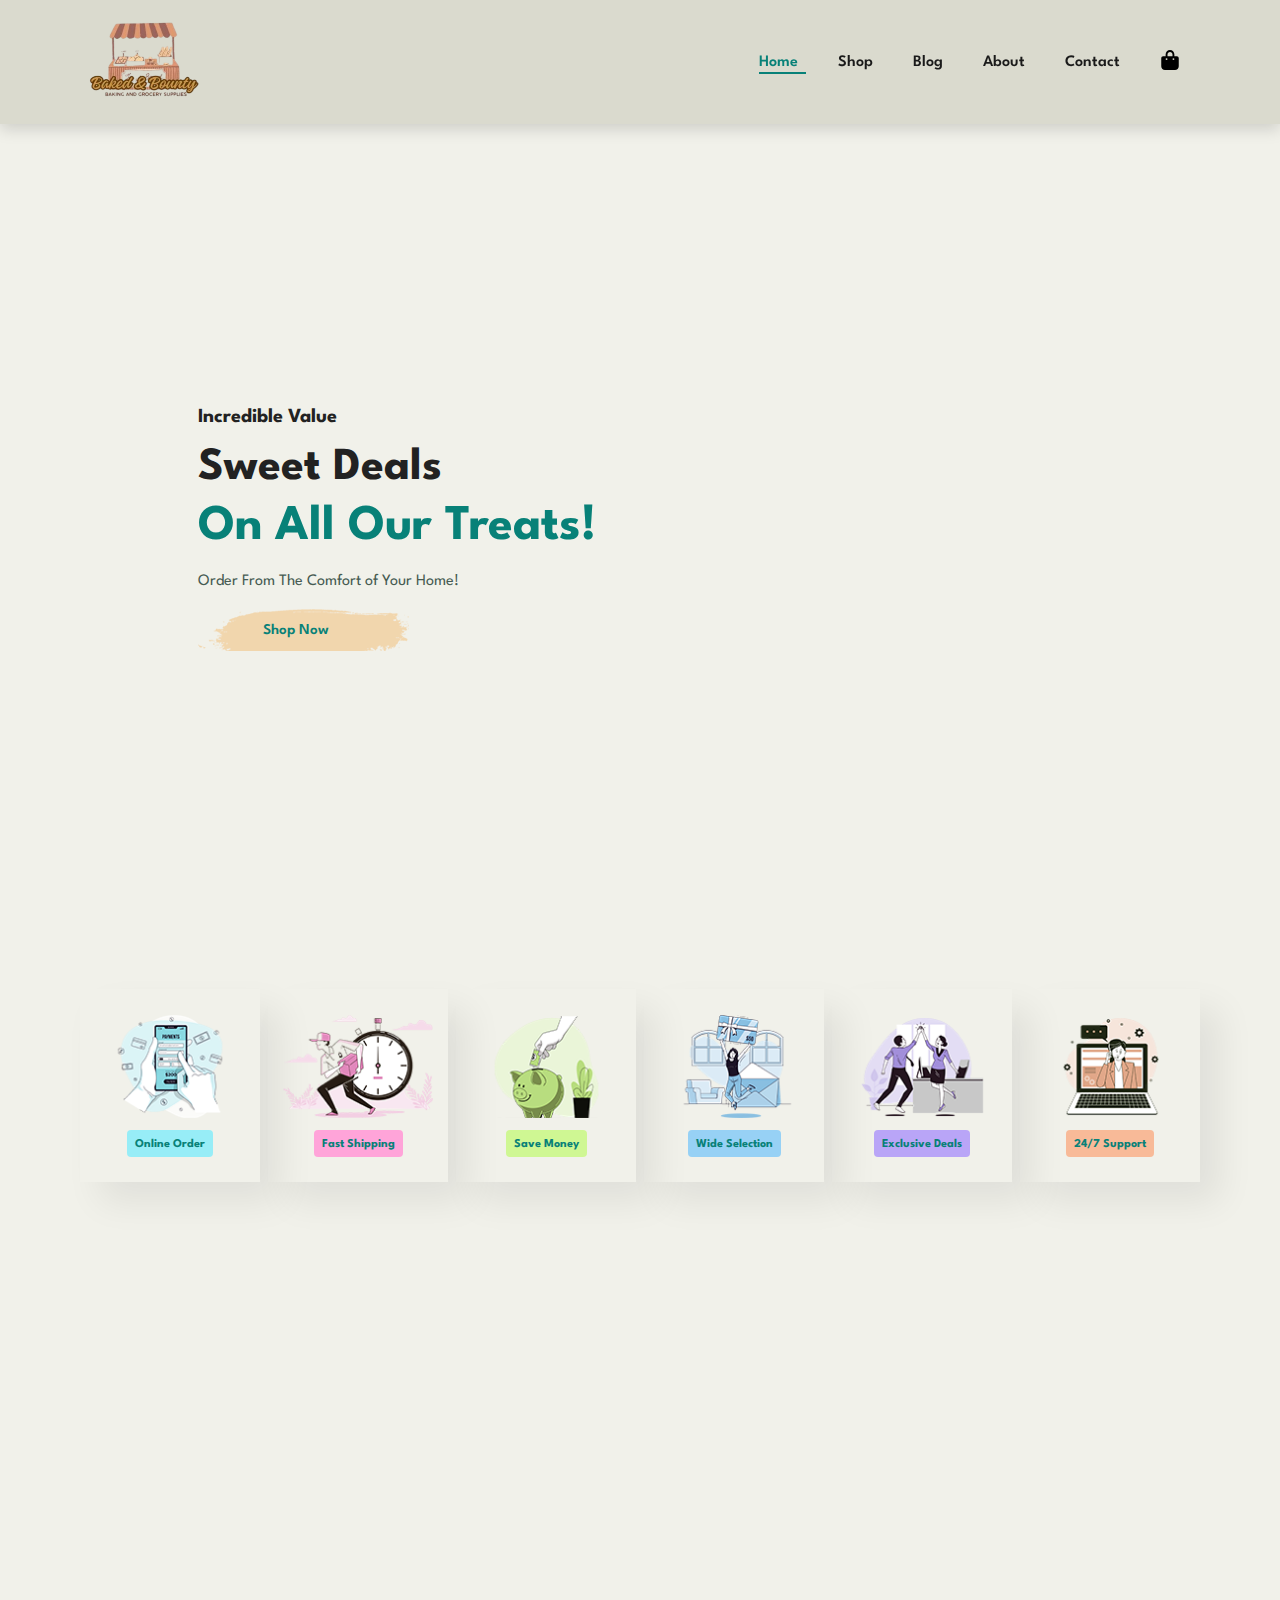
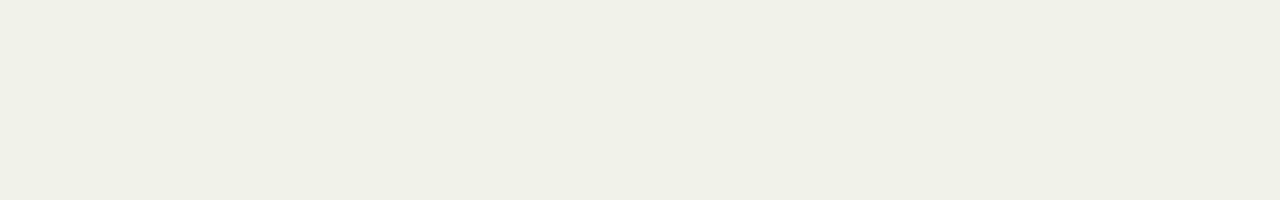
==== Index.html @ 37f4d5dc "Added Features" ====
<!DOCTYPE html>
<html lang="en">
  <head>
    <meta charset="UTF-8" />
    <meta name="viewport" content="width=device-width, initial-scale=1.0" />
    <link rel="stylesheet" href="style.css" />
    <link rel="stylesheet" href="home.css" />
    <title>Baked Bounty</title>
  </head>
  <body>
    <section id="header">
      <a href="#"><img src="assets/logo.png" class="nav-logo" alt="Logo" /></a>

      <div id="navbar">
        <li><a class="active" href="Index.html">Home</a></li>
        <li><a href="shop.html">Shop</a></li>
        <li><a href="blog.html">Blog</a></li>
        <li><a href="about.html">About</a></li>
        <li><a href="contact.html">Contact</a></li>
        <li
          ><a href="cart.html"></a
          ><img
            src="./assets/Icons/bag-shopping-solid.svg"
            alt="Experience Icon"
            class="icon"
          />
        </li>
      </div>
    </section>

    <section id="hero">
      <div class="h-Text">
        <h4>Incredible Value</h4>
        <h2>Sweet Deals</h2>
        <h1>On All Our Treats!</h1>
        <p>Order From The Comfort of Your Home!</p>
        <button>Shop Now</button>
      </div>
    </section>

    <section class="section-p1" id="feature">
      <div class="fe-box">
        <img src="assets/features/f1.png" alt="" />
        <h6>Online Order</h6>
      </div>

      <div class="fe-box">
        <img src="assets/features/f2.png" alt="" />
        <h6>Fast Shipping</h6>
      </div>

      <div class="fe-box">
        <img src="assets/features/f3.png" alt="" />
        <h6>Save Money</h6>
      </div>

      <div class="fe-box">
        <img src="assets/features/f4.png" alt="" />
        <h6>Wide Selection</h6>
      </div>

      <div class="fe-box">
        <img src="assets/features/f5.png" alt="" />
        <h6>Exclusive Deals</h6>
      </div>

      <div class="fe-box">
        <img src="assets/features/f6.png" alt="" />
        <h6>24/7 Support</h6>
      </div>
    </section>

    <script src="script.js"></script>
  </body>
</html>
---- style.css ----
@import url("https://fonts.googleapis.com/css2?family=Spartan:wght@100;200;300;400;500;600;700;800;900&display=swap");
* {
  margin: 0;
  padding: 0;
  box-sizing: border-box;
  font-family: "Spartan", sans-serif;
}

html {
  scroll-behavior: smooth;
}

body {
  width: 100%;
  height: 200vh;

  background-color: rgb(241, 241, 234);
}

/* Global Styles */

h1 {
  font-size: 50px;
  line-height: 64px;
  color: #222;
}

h2 {
  font-size: 46px;
  line-height: 54px;
  color: #222;
}

h4 {
  font-size: 20px;
  color: #222;
}

h6 {
  font-weight: 700;
  font-size: 12px;
}

p {
  font-size: 16px;
  color: #465b52;
  margin: 15px 0 20px 0;
}

.section-p1 {
  padding: 40px 80px;
}

.section-m1 {
  margin: 40px 0;
}

.icon {
  width: 20px;
  height: 20px;
}

/* HEADER  */

#header {
  display: flex;
  align-items: center;
  justify-content: space-between;
  padding: 12px 80px;
  background: rgb(218, 218, 206);
  box-shadow: 0 5px 15px rgba(0, 0, 0, 0.15);
  z-index: 999;
  position: sticky;
  top: 0;
  left: 0;
}

.nav-logo {
  width: 8rem;
  height: 6rem;
}

.icon {
  cursor: pointer;
}

#navbar {
  display: flex;
  align-items: center;
  justify-content: center;
}

#navbar li {
  list-style: none;
  padding: 0 20px;
  position: relative;
}

#navbar li a {
  text-decoration: none;
  font-size: 16px;
  font-weight: 600;
  color: #1a1a1a;
  transition: 0.15s ease-in;
}

#navbar li a:hover,
#navbar li a.active {
  color: #088178;
}

#navbar li a.active::after,
#navbar li a:hover::after {
  content: " ";
  width: 60%;
  height: 2px;
  background: #088178;
  position: absolute;
  bottom: -4px;
  left: 20px;
}
#navbar li a:hover::after {
  background: #0ab6aa;
}
---- home.css ----
/* HOME */

#hero {
  background-image: url("assets/home/hero.jpeg");
  height: 90vh;
  width: 100%;
  background-size: cover;
  background-position: top 25% right 0;
  padding: 0px 22vh;
  display: flex;
  flex-direction: column;
  align-items: flex-start;
  justify-content: center;
}

#hero h4 {
  padding-bottom: 15px;
}

#hero h1 {
  color: #088178;
}

#hero button {
  background-image: url(assets/Home/button.png);
  background-color: transparent;
  color: #088178;
  border: none;
  padding: 14px 80px 14px 65px;
  cursor: pointer;
  font-weight: 600;
  font-size: 15px;
}

/* #hero button:hover {
    text-decoration: underline;
  } */

/* FEATURES */

#feature {
  display: flex;
  flex-direction: row;
  justify-content: space-between;
  flex-wrap: wrap;
}

#feature .fe-box {
  width: 180px;
  text-align: center;
  padding: 25px 15px;
  margin: 15px 0;
  box-shadow: 20px 20px 34px rgba(0, 0, 0, 0.07);

  /* border: 1px solid #cce7d0;
  border-radius: 4px; */
}

#feature .fe-box img {
  width: 100%;
  margin-bottom: 8px;
}

#feature .fe-box h6 {
  display: inline-block;
  padding: 9px 8px 6px 8px;
  line-height: 1;
  border-radius: 4px;
  color: #088178;
  background-color: #97edf7;
}

#feature .fe-box:nth-child(2) h6 {
  background-color: #ffa4d9;
}

#feature .fe-box:nth-child(3) h6 {
  background-color: #cff793;
}

#feature .fe-box:nth-child(4) h6 {
  background-color: #97d1f5;
}

#feature .fe-box:nth-child(5) h6 {
  background-color: #b9a5f7;
}

#feature .fe-box:nth-child(6) h6 {
  background-color: #f8ba98;
}
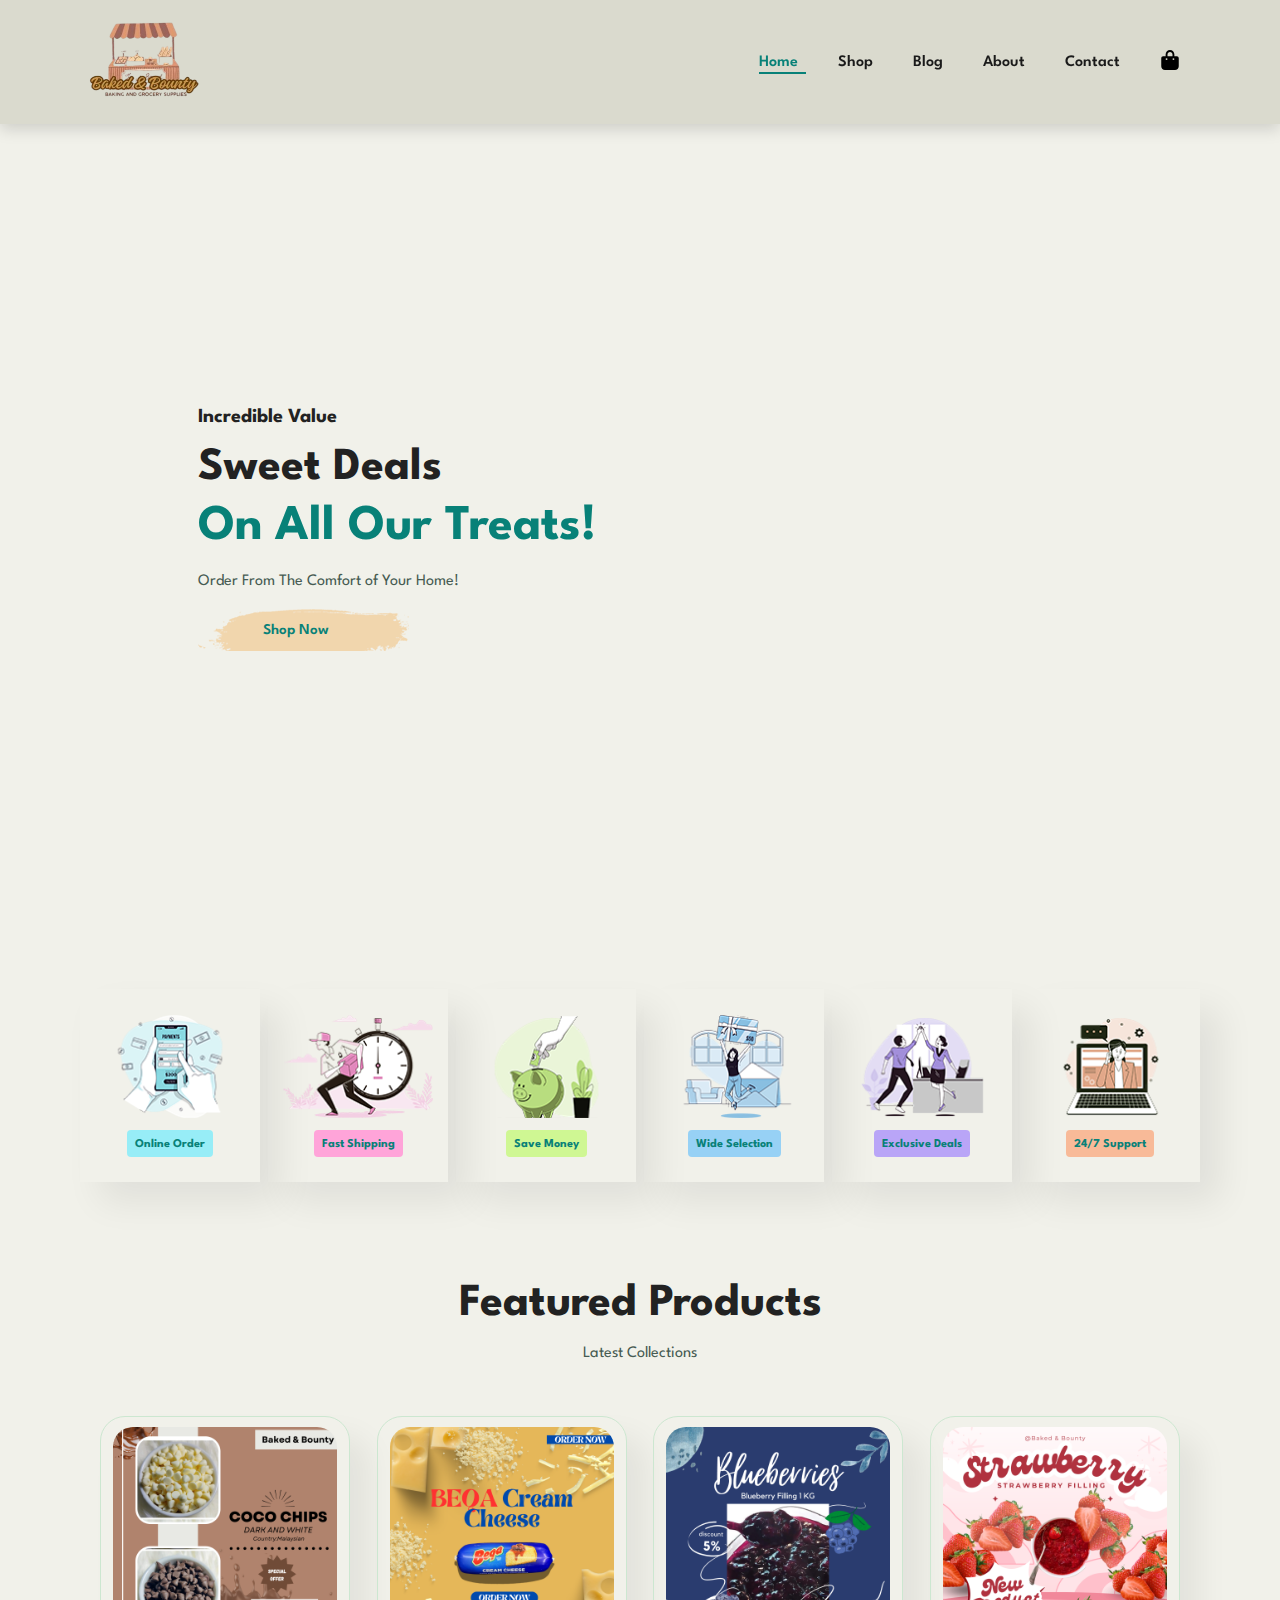
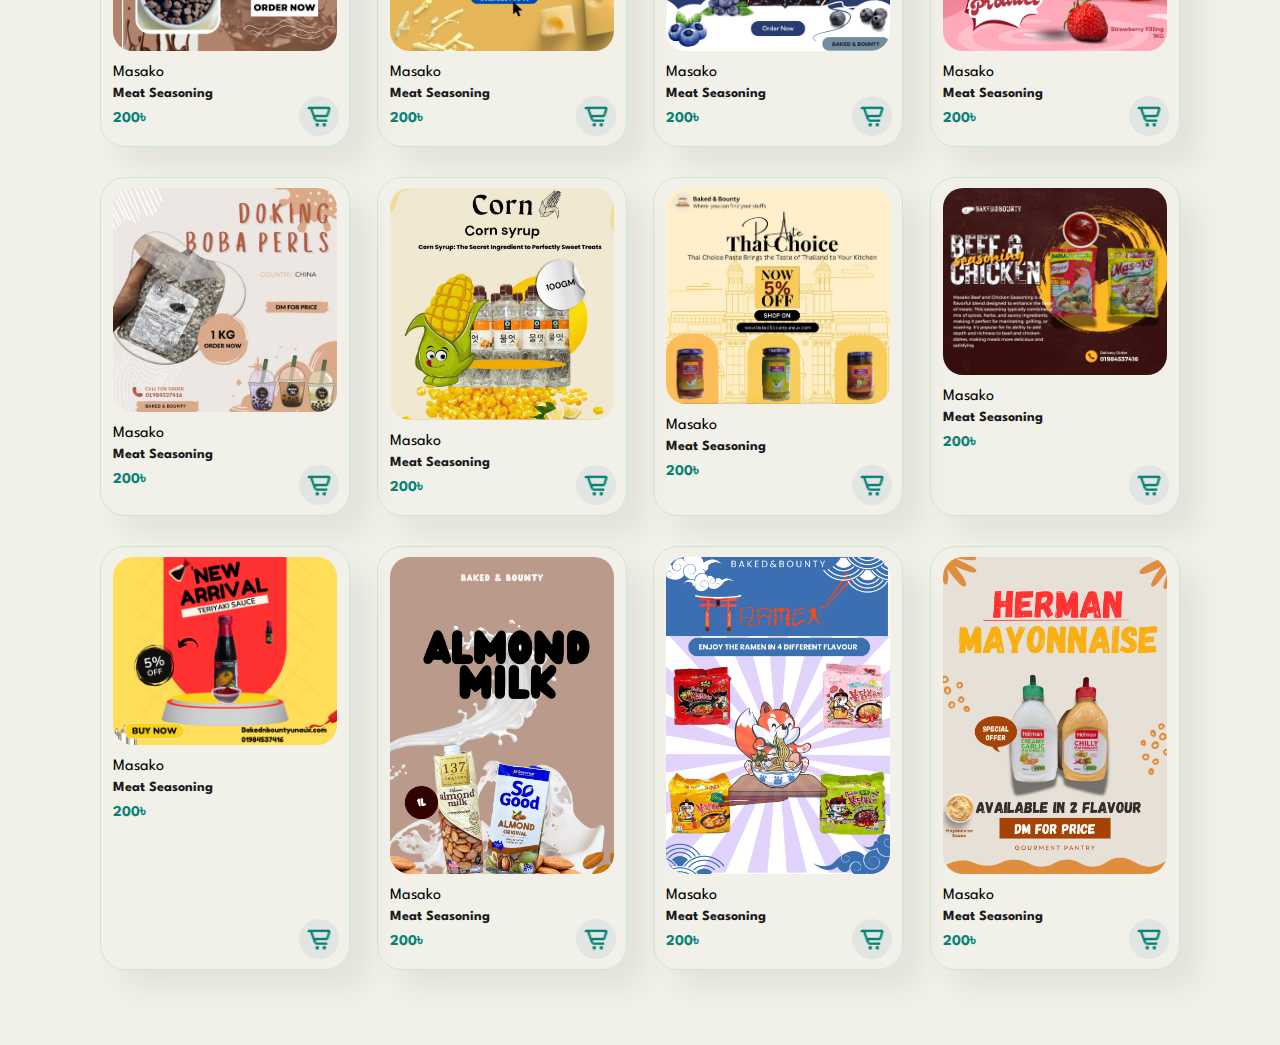
==== commit 3c9f52af: "Added Featured Products Section" ====
--- a/Index.html
+++ b/Index.html
@@ -5,6 +5,10 @@
     <meta name="viewport" content="width=device-width, initial-scale=1.0" />
     <link rel="stylesheet" href="style.css" />
     <link rel="stylesheet" href="home.css" />
+    <link
+      href="https://unpkg.com/boxicons@2.1.4/css/boxicons.min.css"
+      rel="stylesheet"
+    />
     <title>Baked Bounty</title>
   </head>
   <body>
@@ -70,6 +74,230 @@
       </div>
     </section>
 
+    <section class="section-p1" id="product">
+      <h2>Featured Products</h2>
+      <p>Latest Collections</p>
+
+      <div class="product-container">
+        <div class="product">
+          <img src="assets/Products/f8.png" alt="Product-1" />
+
+          <div class="product-des">
+            <span>Masako</span>
+            <h5>Meat Seasoning</h5>
+            <!-- <div class="review-star">
+              <span class="star">&#9733;</span>
+              <span class="star"><img src="[data-uri]"/></span>
+            </div> -->
+            <h4>200৳</h4>
+          </div>
+          <a href="#">
+            <img
+              class="icon cart"
+              src="[data-uri]    ru8wLDwYAvXxx8BeC30F+3qVUW5qecs+jIAqiJb+y0DXgsJoILGRUnapajijdhC4+yffQdIkYHhCsDJjIXwRrTQKMCwUyVdPiowk26jxkZJ6qIBQ44auZLUTwGeUhk6VdImBvDJnnHADJu4FOZC20eutarI5GjHaKM5m2Ku7+/x7JkGSGHCahPq92Coh3DDCl42AYlh+5eafIucrzN6IqjAfq5PFcamLMaqoXujFTjIynZnEYLMAoSKhtaj/gfrRhy1xp4xnG4lHYaiY/NJFlmbvKfct2FsPhmwuIKQz1PrURn8NOAO/hCLGVMxPKUAAAAASUVORK5CYII="
+          /></a>
+        </div>
+        <div class="product">
+          <img src="assets/Products/f9.png" alt="Product-2" />
+
+          <div class="product-des">
+            <span>Masako</span>
+            <h5>Meat Seasoning</h5>
+            <!-- <div class="review-star">
+              <span class="star">&#9733;</span>
+              <span class="star"><img src="[data-uri]"/></span>
+            </div> -->
+            <h4>200৳</h4>
+          </div>
+          <a href="#">
+            <img
+              class="icon cart"
+              src="[data-uri]"
+          /></a>
+        </div>
+        <div class="product">
+          <img src="assets/Products/f6.png" alt="Product-3" />
+
+          <div class="product-des">
+            <span>Masako</span>
+            <h5>Meat Seasoning</h5>
+            <!-- <div class="review-star">
+              <span class="star">&#9733;</span>
+              <span class="star"><img src="[data-uri]"/></span>
+            </div> -->
+            <h4>200৳</h4>
+          </div>
+          <a href="#">
+            <img
+              class="icon cart"
+              src="[data-uri]"
+          /></a>
+        </div>
+        <div class="product">
+          <img src="assets/Products/f7.png" alt="Product-4" />
+
+          <div class="product-des">
+            <span>Masako</span>
+            <h5>Meat Seasoning</h5>
+            <!-- <div class="review-star">
+              <span class="star">&#9733;</span>
+              <span class="star"><img src="[data-uri]"/></span>
+            </div> -->
+            <h4>200৳</h4>
+          </div>
+          <a href="#">
+            <img
+              class="icon cart"
+              src="[data-uri]"
+          /></a>
+        </div>
+        <div class="product">
+          <img src="assets/Products/f10.jpg" alt="Product-5" />
+
+          <div class="product-des">
+            <span>Masako</span>
+            <h5>Meat Seasoning</h5>
+            <!-- <div class="review-star">
+              <span class="star">&#9733;</span>
+              <span class="star"><img src="[data-uri]"/></span>
+            </div> -->
+            <h4>200৳</h4>
+          </div>
+          <a href="#">
+            <img
+              class="icon cart"
+              src="[data-uri]"
+          /></a>
+        </div>
+        <div class="product">
+          <img src="assets/Products/f11.png" alt="Product-6" />
+
+          <div class="product-des">
+            <span>Masako</span>
+            <h5>Meat Seasoning</h5>
+            <!-- <div class="review-star">
+              <span class="star">&#9733;</span>
+              <span class="star"><img src="[data-uri]"/></span>
+            </div> -->
+            <h4>200৳</h4>
+          </div>
+          <a href="#">
+            <img
+              class="icon cart"
+              src="[data-uri]"
+          /></a>
+        </div>
+        <div class="product">
+          <img src="assets/Products/f12.png" alt="Product-7" />
+
+          <div class="product-des">
+            <span>Masako</span>
+            <h5>Meat Seasoning</h5>
+            <!-- <div class="review-star">
+              <span class="star">&#9733;</span>
+              <span class="star"><img src="[data-uri]"/></span>
+            </div> -->
+            <h4>200৳</h4>
+          </div>
+          <a href="#">
+            <img
+              class="icon cart"
+              src="[data-uri]"
+          /></a>
+        </div>
+        <div class="product">
+          <img src="assets/Products/f1.png" alt="Product-8" />
+
+          <div class="product-des">
+            <span>Masako</span>
+            <h5>Meat Seasoning</h5>
+            <!-- <div class="review-star">
+              <span class="star">&#9733;</span>
+              <span class="star"><img src="[data-uri]"/></span>
+            </div> -->
+            <h4>200৳</h4>
+          </div>
+          <a href="#">
+            <img
+              class="icon cart"
+              src="[data-uri]"
+          /></a>
+        </div>
+        <div class="product">
+          <img src="assets/Products/f2.png" alt="Product-9" />
+
+          <div class="product-des">
+            <span>Masako</span>
+            <h5>Meat Seasoning</h5>
+            <!-- <div class="review-star">
+              <span class="star">&#9733;</span>
+              <span class="star"><img src="[data-uri]"/></span>
+            </div> -->
+            <h4>200৳</h4>
+          </div>
+          <a href="#">
+            <img
+              class="icon cart"
+              src="[data-uri]"
+          /></a>
+        </div>
+        <div class="product">
+          <img src="assets/Products/f3.png" alt="Product-10" />
+
+          <div class="product-des">
+            <span>Masako</span>
+            <h5>Meat Seasoning</h5>
+            <!-- <div class="review-star">
+              <span class="star">&#9733;</span>
+              <span class="star"><img src="[data-uri]"/></span>
+            </div> -->
+            <h4>200৳</h4>
+          </div>
+          <a href="#">
+            <img
+              class="icon cart"
+              src="[data-uri]"
+          /></a>
+        </div>
+        <div class="product">
+          <img src="assets/Products/f4.png" alt="Product-11" />
+
+          <div class="product-des">
+            <span>Masako</span>
+            <h5>Meat Seasoning</h5>
+            <!-- <div class="review-star">
+              <span class="star">&#9733;</span>
+              <span class="star"><img src="[data-uri]"/></span>
+            </div> -->
+            <h4>200৳</h4>
+          </div>
+          <a href="#">
+            <img
+              class="icon cart"
+              src="[data-uri]"
+          /></a>
+        </div>
+        <div class="product">
+          <img src="assets/Products/f5.png" alt="Product-12" />
+
+          <div class="product-des">
+            <span>Masako</span>
+            <h5>Meat Seasoning</h5>
+            <!-- <div class="review-star">
+              <span class="star">&#9733;</span>
+              <span class="star"><img src="[data-uri]"/></span>
+            </div> -->
+            <h4>200৳</h4>
+          </div>
+          <a href="#">
+            <img
+              class="icon cart"
+              src="[data-uri]"
+          /></a>
+        </div>
+      </div>
+    </section>
+
     <script src="script.js"></script>
   </body>
 </html>
--- a/style.css
+++ b/style.css
@@ -12,7 +12,7 @@
 
 body {
   width: 100%;
-  height: 200vh;
+  /* height: 200vh; */
 
   background-color: rgb(241, 241, 234);
 }
@@ -122,3 +122,4 @@
 #navbar li a:hover::after {
   background: #0ab6aa;
 }
+
--- a/home.css
+++ b/home.css
@@ -89,3 +89,84 @@
 #feature .fe-box:nth-child(6) h6 {
   background-color: #f8ba98;
 }
+
+/* PRODUCTS */
+
+.product-container {
+  display: flex;
+  justify-content: space-between;
+  padding: 20px;
+  flex-wrap: wrap;
+  /* flex-direction: row; */
+}
+
+#product {
+  text-align: center;
+}
+
+#product .product {
+  width: 23%;
+  min-width: 250px;
+  padding: 10px 12px;
+  margin: 15px 0;
+
+  border: 1px solid #cce7d0;
+  border-radius: 25px;
+  box-shadow: 20px 20px 30px rgba(0, 0, 0, 0.06);
+  transition: 0.15 ease-in;
+  cursor: pointer;
+}
+
+#product .product:hover {
+  box-shadow: 20px 20px 30px rgba(0, 0, 0, 0.08);
+}
+
+#product .product img {
+  width: 100%;
+  border-radius: 20px;
+}
+
+#product .product .product-des {
+  text-align: start;
+  padding: 10px 0;
+}
+/* 
+#product .product .product-des .review-star span,.star {
+  color: #606063;
+  font-size: 12px;
+  width: 12px;
+} */
+
+#product .product .product-des h5 {
+  padding-top: 7px;
+  color: #1a1a1a;
+  font-size: 14px;
+}
+
+#product .product .product-des h4 {
+  padding-top: 9px;
+  font-size: 15px;
+  font-weight: 700;
+  color: #088178;
+}
+
+#product .product {
+  position: relative;
+  /* overflow: hidden; */
+}
+#product .product .cart {
+  width: 40px;
+  height: 40px;
+  line-height: 40px;
+  padding: 6px;
+  border: none solid #cce7d0;
+  border-radius: 50px;
+  font-weight: 500;
+  color: #088178;
+  background-color: #e1e6e2;
+
+  position: absolute;
+  bottom: 10px;
+  /* left: 200px; */
+  right: 10px;
+}
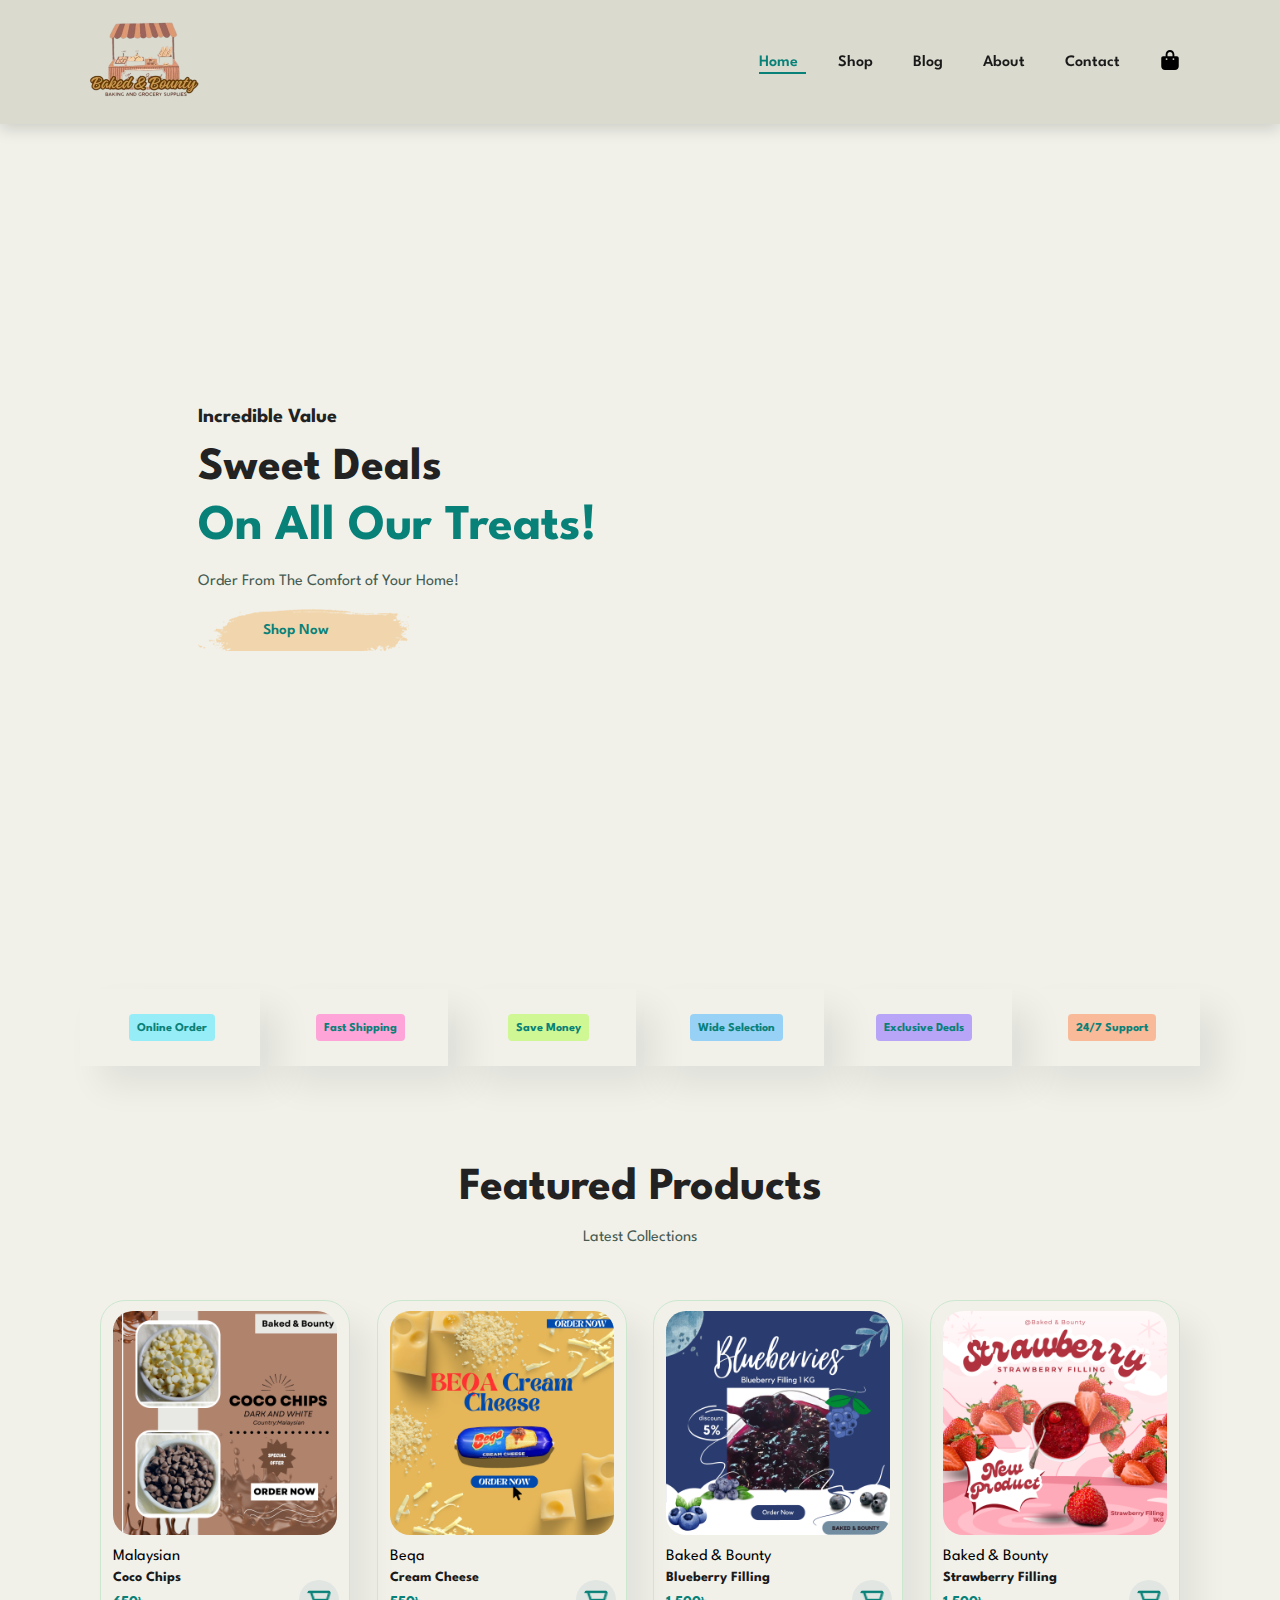
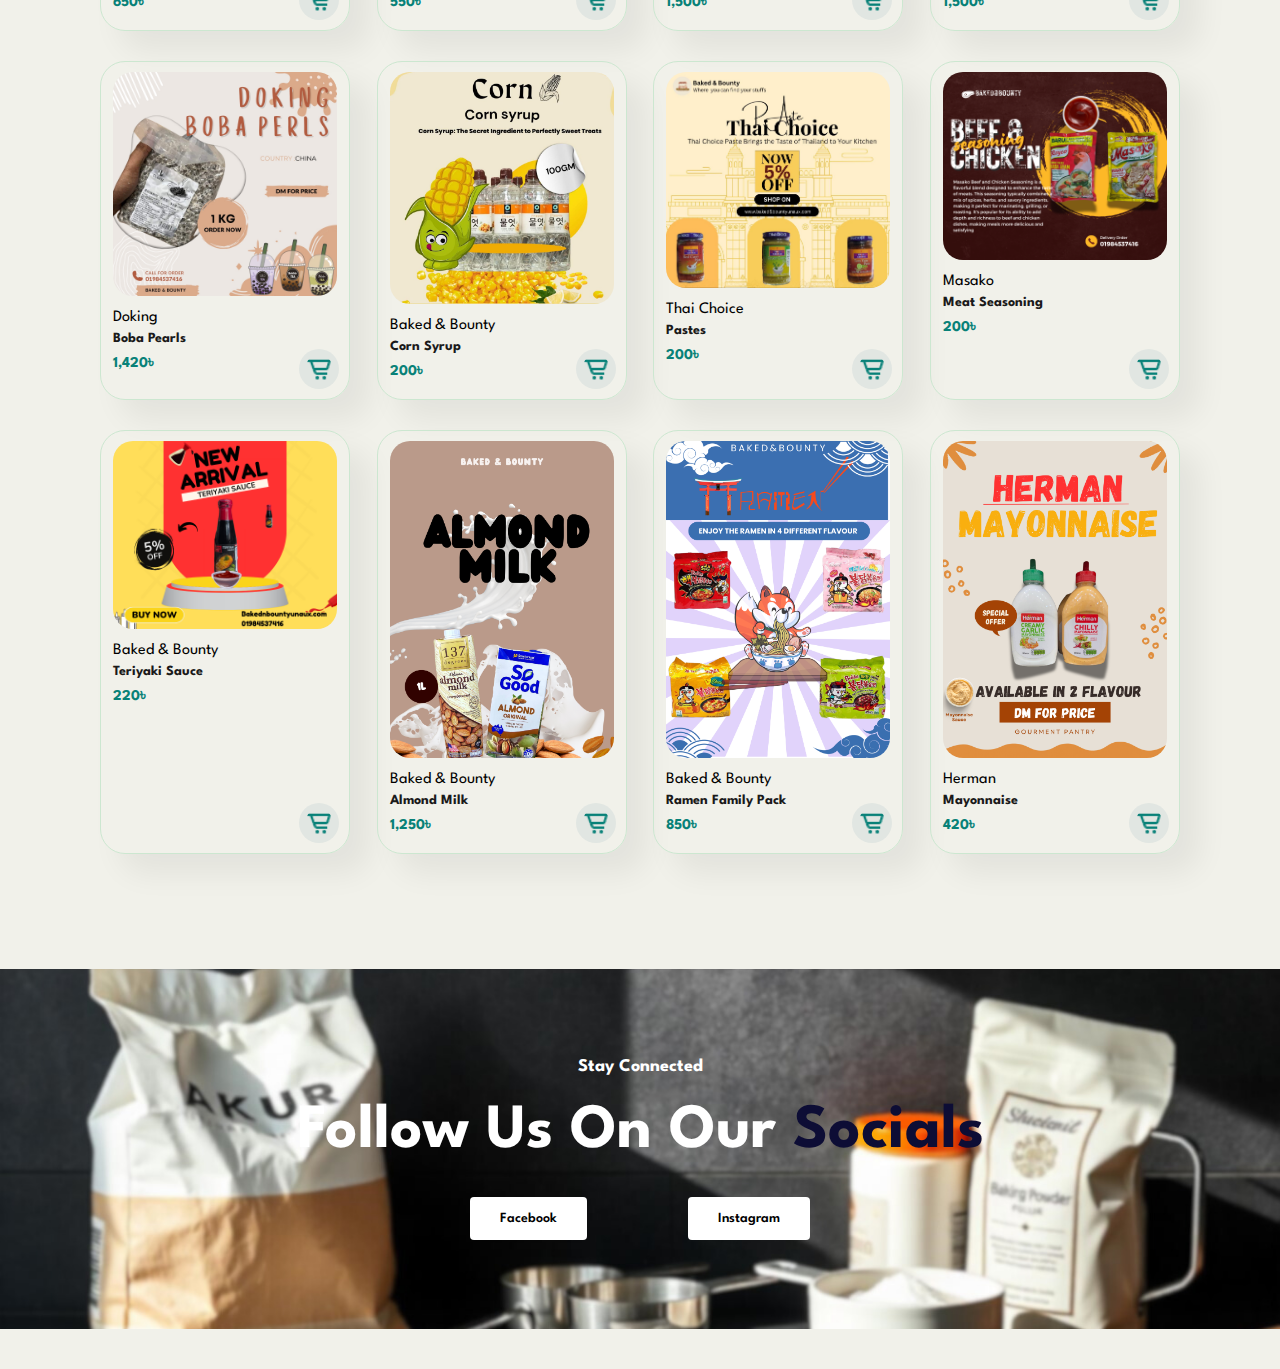
==== commit 69f70287: "added cta banner" ====
--- a/Index.html
+++ b/Index.html
@@ -44,32 +44,32 @@
 
     <section class="section-p1" id="feature">
       <div class="fe-box">
-        <img src="assets/features/f1.png" alt="" />
+        <img src="assets/home/features/f1.png" alt="" />
         <h6>Online Order</h6>
       </div>
 
       <div class="fe-box">
-        <img src="assets/features/f2.png" alt="" />
+        <img src="assets/home/features/f2.png" alt="" />
         <h6>Fast Shipping</h6>
       </div>
 
       <div class="fe-box">
-        <img src="assets/features/f3.png" alt="" />
+        <img src="assets/home/features/f3.png" alt="" />
         <h6>Save Money</h6>
       </div>
 
       <div class="fe-box">
-        <img src="assets/features/f4.png" alt="" />
+        <img src="assets/home/features/f4.png" alt="" />
         <h6>Wide Selection</h6>
       </div>
 
       <div class="fe-box">
-        <img src="assets/features/f5.png" alt="" />
+        <img src="assets/home/features/f5.png" alt="" />
         <h6>Exclusive Deals</h6>
       </div>
 
       <div class="fe-box">
-        <img src="assets/features/f6.png" alt="" />
+        <img src="assets/home/features/f6.png" alt="" />
         <h6>24/7 Support</h6>
       </div>
     </section>
@@ -83,6 +83,132 @@
           <img src="assets/Products/f8.png" alt="Product-1" />
 
           <div class="product-des">
+            <span>Malaysian</span>
+            <h5>Coco Chips</h5>
+            <!-- <div class="review-star">
+              <span class="star">&#9733;</span>
+              <span class="star"><img src="[data-uri]"/></span>
+            </div> -->
+            <h4>650৳</h4>
+          </div>
+          <a href="#">
+            <img
+              class="icon cart"
+              src="[data-uri]    ru8wLDwYAvXxx8BeC30F+3qVUW5qecs+jIAqiJb+y0DXgsJoILGRUnapajijdhC4+yffQdIkYHhCsDJjIXwRrTQKMCwUyVdPiowk26jxkZJ6qIBQ44auZLUTwGeUhk6VdImBvDJnnHADJu4FOZC20eutarI5GjHaKM5m2Ku7+/x7JkGSGHCahPq92Coh3DDCl42AYlh+5eafIucrzN6IqjAfq5PFcamLMaqoXujFTjIynZnEYLMAoSKhtaj/gfrRhy1xp4xnG4lHYaiY/NJFlmbvKfct2FsPhmwuIKQz1PrURn8NOAO/hCLGVMxPKUAAAAASUVORK5CYII="
+          /></a>
+        </div>
+        <div class="product">
+          <img src="assets/Products/f9.png" alt="Product-2" />
+
+          <div class="product-des">
+            <span>Beqa</span>
+            <h5>Cream Cheese</h5>
+            <!-- <div class="review-star">
+              <span class="star">&#9733;</span>
+              <span class="star"><img src="[data-uri]"/></span>
+            </div> -->
+            <h4>550৳</h4>
+          </div>
+          <a href="#">
+            <img
+              class="icon cart"
+              src="[data-uri]"
+          /></a>
+        </div>
+        <div class="product">
+          <img src="assets/Products/f6.png" alt="Product-3" />
+
+          <div class="product-des">
+            <span>Baked & Bounty</span>
+            <h5>Blueberry Filling</h5>
+            <!-- <div class="review-star">
+              <span class="star">&#9733;</span>
+              <span class="star"><img src="[data-uri]"/></span>
+            </div> -->
+            <h4>1,500৳</h4>
+          </div>
+          <a href="#">
+            <img
+              class="icon cart"
+              src="[data-uri]"
+          /></a>
+        </div>
+        <div class="product">
+          <img src="assets/Products/f7.png" alt="Product-4" />
+
+          <div class="product-des">
+            <span>Baked & Bounty</span>
+            <h5>Strawberry Filling</h5>
+            <!-- <div class="review-star">
+              <span class="star">&#9733;</span>
+              <span class="star"><img src="[data-uri]"/></span>
+            </div> -->
+            <h4>1,500৳</h4>
+          </div>
+          <a href="#">
+            <img
+              class="icon cart"
+              src="[data-uri]"
+          /></a>
+        </div>
+        <div class="product">
+          <img src="assets/Products/f10.jpg" alt="Product-5" />
+
+          <div class="product-des">
+            <span>Doking</span>
+            <h5>Boba Pearls</h5>
+            <!-- <div class="review-star">
+              <span class="star">&#9733;</span>
+              <span class="star"><img src="[data-uri]"/></span>
+            </div> -->
+            <h4>1,420৳</h4>
+          </div>
+          <a href="#">
+            <img
+              class="icon cart"
+              src="[data-uri]"
+          /></a>
+        </div>
+        <div class="product">
+          <img src="assets/Products/f11.png" alt="Product-6" />
+
+          <div class="product-des">
+            <span>Baked & Bounty</span>
+            <h5>Corn Syrup</h5>
+            <!-- <div class="review-star">
+              <span class="star">&#9733;</span>
+              <span class="star"><img src="[data-uri]"/></span>
+            </div> -->
+            <h4>200৳</h4>
+          </div>
+          <a href="#">
+            <img
+              class="icon cart"
+              src="[data-uri]"
+          /></a>
+        </div>
+        <div class="product">
+          <img src="assets/Products/f12.png" alt="Product-7" />
+
+          <div class="product-des">
+            <span>Thai Choice</span>
+            <h5>Pastes</h5>
+            <!-- <div class="review-star">
+              <span class="star">&#9733;</span>
+              <span class="star"><img src="[data-uri]"/></span>
+            </div> -->
+            <h4>200৳</h4>
+          </div>
+          <a href="#">
+            <img
+              class="icon cart"
+              src="[data-uri]"
+          /></a>
+        </div>
+        <div class="product">
+          <img src="assets/Products/f1.png" alt="Product-8" />
+
+          <div class="product-des">
             <span>Masako</span>
             <h5>Meat Seasoning</h5>
             <!-- <div class="review-star">
@@ -94,132 +220,6 @@
           <a href="#">
             <img
               class="icon cart"
-              src="[data-uri]    ru8wLDwYAvXxx8BeC30F+3qVUW5qecs+jIAqiJb+y0DXgsJoILGRUnapajijdhC4+yffQdIkYHhCsDJjIXwRrTQKMCwUyVdPiowk26jxkZJ6qIBQ44auZLUTwGeUhk6VdImBvDJnnHADJu4FOZC20eutarI5GjHaKM5m2Ku7+/x7JkGSGHCahPq92Coh3DDCl42AYlh+5eafIucrzN6IqjAfq5PFcamLMaqoXujFTjIynZnEYLMAoSKhtaj/gfrRhy1xp4xnG4lHYaiY/NJFlmbvKfct2FsPhmwuIKQz1PrURn8NOAO/hCLGVMxPKUAAAAASUVORK5CYII="
-          /></a>
-        </div>
-        <div class="product">
-          <img src="assets/Products/f9.png" alt="Product-2" />
-
-          <div class="product-des">
-            <span>Masako</span>
-            <h5>Meat Seasoning</h5>
-            <!-- <div class="review-star">
-              <span class="star">&#9733;</span>
-              <span class="star"><img src="[data-uri]"/></span>
-            </div> -->
-            <h4>200৳</h4>
-          </div>
-          <a href="#">
-            <img
-              class="icon cart"
-              src="[data-uri]"
-          /></a>
-        </div>
-        <div class="product">
-          <img src="assets/Products/f6.png" alt="Product-3" />
-
-          <div class="product-des">
-            <span>Masako</span>
-            <h5>Meat Seasoning</h5>
-            <!-- <div class="review-star">
-              <span class="star">&#9733;</span>
-              <span class="star"><img src="[data-uri]"/></span>
-            </div> -->
-            <h4>200৳</h4>
-          </div>
-          <a href="#">
-            <img
-              class="icon cart"
-              src="[data-uri]"
-          /></a>
-        </div>
-        <div class="product">
-          <img src="assets/Products/f7.png" alt="Product-4" />
-
-          <div class="product-des">
-            <span>Masako</span>
-            <h5>Meat Seasoning</h5>
-            <!-- <div class="review-star">
-              <span class="star">&#9733;</span>
-              <span class="star"><img src="[data-uri]"/></span>
-            </div> -->
-            <h4>200৳</h4>
-          </div>
-          <a href="#">
-            <img
-              class="icon cart"
-              src="[data-uri]"
-          /></a>
-        </div>
-        <div class="product">
-          <img src="assets/Products/f10.jpg" alt="Product-5" />
-
-          <div class="product-des">
-            <span>Masako</span>
-            <h5>Meat Seasoning</h5>
-            <!-- <div class="review-star">
-              <span class="star">&#9733;</span>
-              <span class="star"><img src="[data-uri]"/></span>
-            </div> -->
-            <h4>200৳</h4>
-          </div>
-          <a href="#">
-            <img
-              class="icon cart"
-              src="[data-uri]"
-          /></a>
-        </div>
-        <div class="product">
-          <img src="assets/Products/f11.png" alt="Product-6" />
-
-          <div class="product-des">
-            <span>Masako</span>
-            <h5>Meat Seasoning</h5>
-            <!-- <div class="review-star">
-              <span class="star">&#9733;</span>
-              <span class="star"><img src="[data-uri]"/></span>
-            </div> -->
-            <h4>200৳</h4>
-          </div>
-          <a href="#">
-            <img
-              class="icon cart"
-              src="[data-uri]"
-          /></a>
-        </div>
-        <div class="product">
-          <img src="assets/Products/f12.png" alt="Product-7" />
-
-          <div class="product-des">
-            <span>Masako</span>
-            <h5>Meat Seasoning</h5>
-            <!-- <div class="review-star">
-              <span class="star">&#9733;</span>
-              <span class="star"><img src="[data-uri]"/></span>
-            </div> -->
-            <h4>200৳</h4>
-          </div>
-          <a href="#">
-            <img
-              class="icon cart"
-              src="[data-uri]"
-          /></a>
-        </div>
-        <div class="product">
-          <img src="assets/Products/f1.png" alt="Product-8" />
-
-          <div class="product-des">
-            <span>Masako</span>
-            <h5>Meat Seasoning</h5>
-            <!-- <div class="review-star">
-              <span class="star">&#9733;</span>
-              <span class="star"><img src="[data-uri]"/></span>
-            </div> -->
-            <h4>200৳</h4>
-          </div>
-          <a href="#">
-            <img
-              class="icon cart"
               src="[data-uri]"
           /></a>
         </div>
@@ -227,13 +227,13 @@
           <img src="assets/Products/f2.png" alt="Product-9" />
 
           <div class="product-des">
-            <span>Masako</span>
-            <h5>Meat Seasoning</h5>
-            <!-- <div class="review-star">
-              <span class="star">&#9733;</span>
-              <span class="star"><img src="[data-uri]"/></span>
-            </div> -->
-            <h4>200৳</h4>
+            <span>Baked & Bounty</span>
+            <h5>Teriyaki Sauce</h5>
+            <!-- <div class="review-star">
+              <span class="star">&#9733;</span>
+              <span class="star"><img src="[data-uri]"/></span>
+            </div> -->
+            <h4>220৳</h4>
           </div>
           <a href="#">
             <img
@@ -245,13 +245,13 @@
           <img src="assets/Products/f3.png" alt="Product-10" />
 
           <div class="product-des">
-            <span>Masako</span>
-            <h5>Meat Seasoning</h5>
-            <!-- <div class="review-star">
-              <span class="star">&#9733;</span>
-              <span class="star"><img src="[data-uri]"/></span>
-            </div> -->
-            <h4>200৳</h4>
+            <span>Baked & Bounty</span>
+            <h5>Almond Milk</h5>
+            <!-- <div class="review-star">
+              <span class="star">&#9733;</span>
+              <span class="star"><img src="[data-uri]"/></span>
+            </div> -->
+            <h4>1,250৳</h4>
           </div>
           <a href="#">
             <img
@@ -263,13 +263,13 @@
           <img src="assets/Products/f4.png" alt="Product-11" />
 
           <div class="product-des">
-            <span>Masako</span>
-            <h5>Meat Seasoning</h5>
-            <!-- <div class="review-star">
-              <span class="star">&#9733;</span>
-              <span class="star"><img src="[data-uri]"/></span>
-            </div> -->
-            <h4>200৳</h4>
+            <span>Baked & Bounty</span>
+            <h5>Ramen Family Pack</h5>
+            <!-- <div class="review-star">
+              <span class="star">&#9733;</span>
+              <span class="star"><img src="[data-uri]"/></span>
+            </div> -->
+            <h4>850৳</h4>
           </div>
           <a href="#">
             <img
@@ -281,20 +281,29 @@
           <img src="assets/Products/f5.png" alt="Product-12" />
 
           <div class="product-des">
-            <span>Masako</span>
-            <h5>Meat Seasoning</h5>
-            <!-- <div class="review-star">
-              <span class="star">&#9733;</span>
-              <span class="star"><img src="[data-uri]"/></span>
-            </div> -->
-            <h4>200৳</h4>
-          </div>
-          <a href="#">
-            <img
-              class="icon cart"
-              src="[data-uri]"
-          /></a>
-        </div>
+            <span>Herman</span>
+            <h5>Mayonnaise</h5>
+            <!-- <div class="review-star">
+              <span class="star">&#9733;</span>
+              <span class="star"><img src="[data-uri]"/></span>
+            </div> -->
+            <h4>420৳</h4>
+          </div>
+          <a href="#">
+            <img
+              class="icon cart"
+              src="[data-uri]"
+          /></a>
+        </div>
+      </div>
+    </section>
+
+    <section class="section-m1" id="banner">
+      <h4>Stay Connected</h4>
+      <h2>Follow Us On Our <span>Socials</span></h2>
+      <div class="banner-btn">
+        <button class="fb-btn">Facebook</button>
+        <button class="ig-btn">Instagram</button>
       </div>
     </section>
 
--- a/home.css
+++ b/home.css
@@ -170,3 +170,62 @@
   /* left: 200px; */
   right: 10px;
 }
+
+/* BANNER */
+
+#banner {
+  display: flex;
+  flex-direction: column;
+  justify-content: center;
+  align-items: center;
+  text-align: center;
+  background-image: url(assets/Home/cta-banner0.png);
+  width: 100%;
+  height: 40vh;
+  background-size: cover;
+  background-position: center;
+}
+
+#banner h4 {
+  color: white;
+  font-size: 2vh;
+}
+
+#banner h2 {
+  color: white;
+  font-size: 7vh;
+  padding: 10px 0;
+  margin: 20px 0;
+}
+
+#banner span {
+  color: #0d0d35;
+}
+
+#banner .banner-btn {
+  display: flex;
+  justify-content: space-between;
+  width: 20%;
+  min-width: 340px;
+  padding-top: 8px;
+}
+
+#banner .banner-btn .ig-btn,
+.fb-btn {
+  font-size: 14px;
+  font-weight: 600;
+  padding: 15px 30px;
+
+  color: #000;
+  background-color: #fff;
+  border-radius: 4px;
+  border: none;
+  outline: none;
+  transition: 0.2s;
+}
+
+#banner .banner-btn .ig-btn:hover,
+.fb-btn:hover {
+  background-color: #088178;
+  color: #fff;
+}
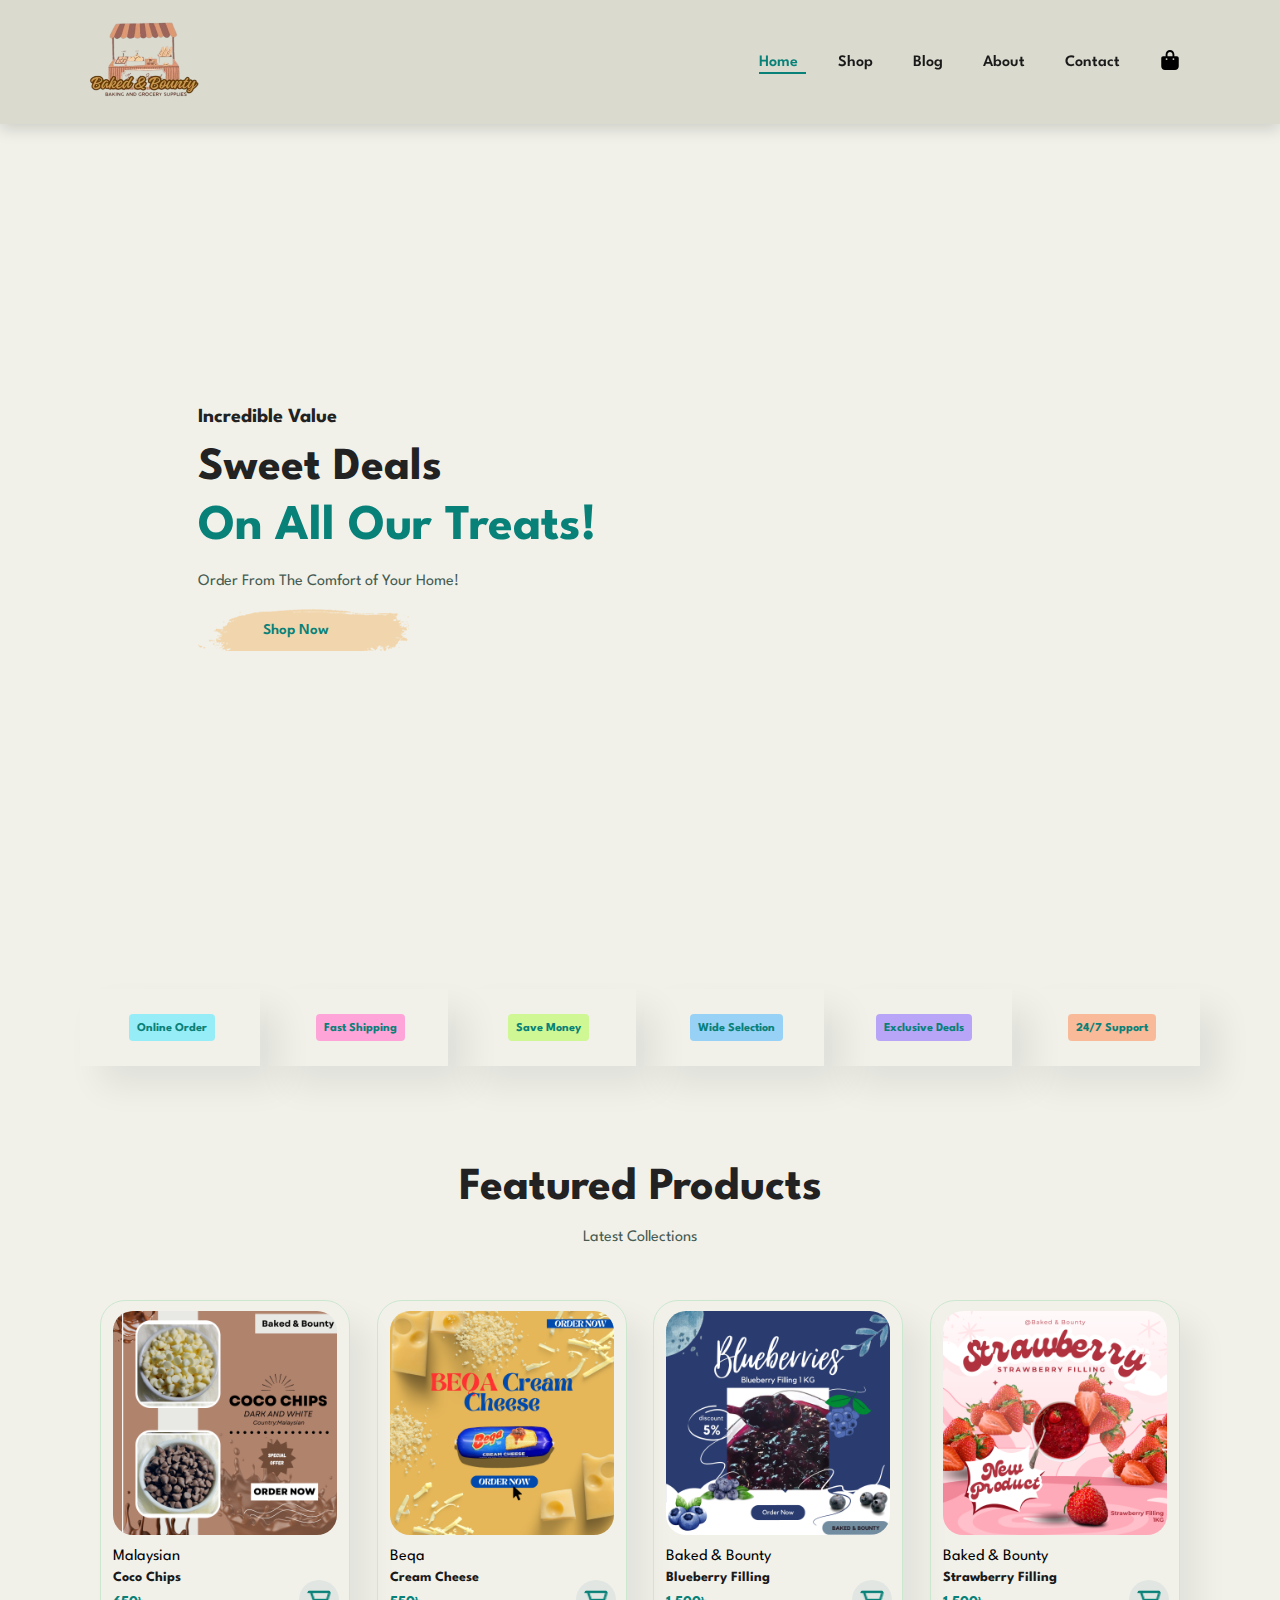
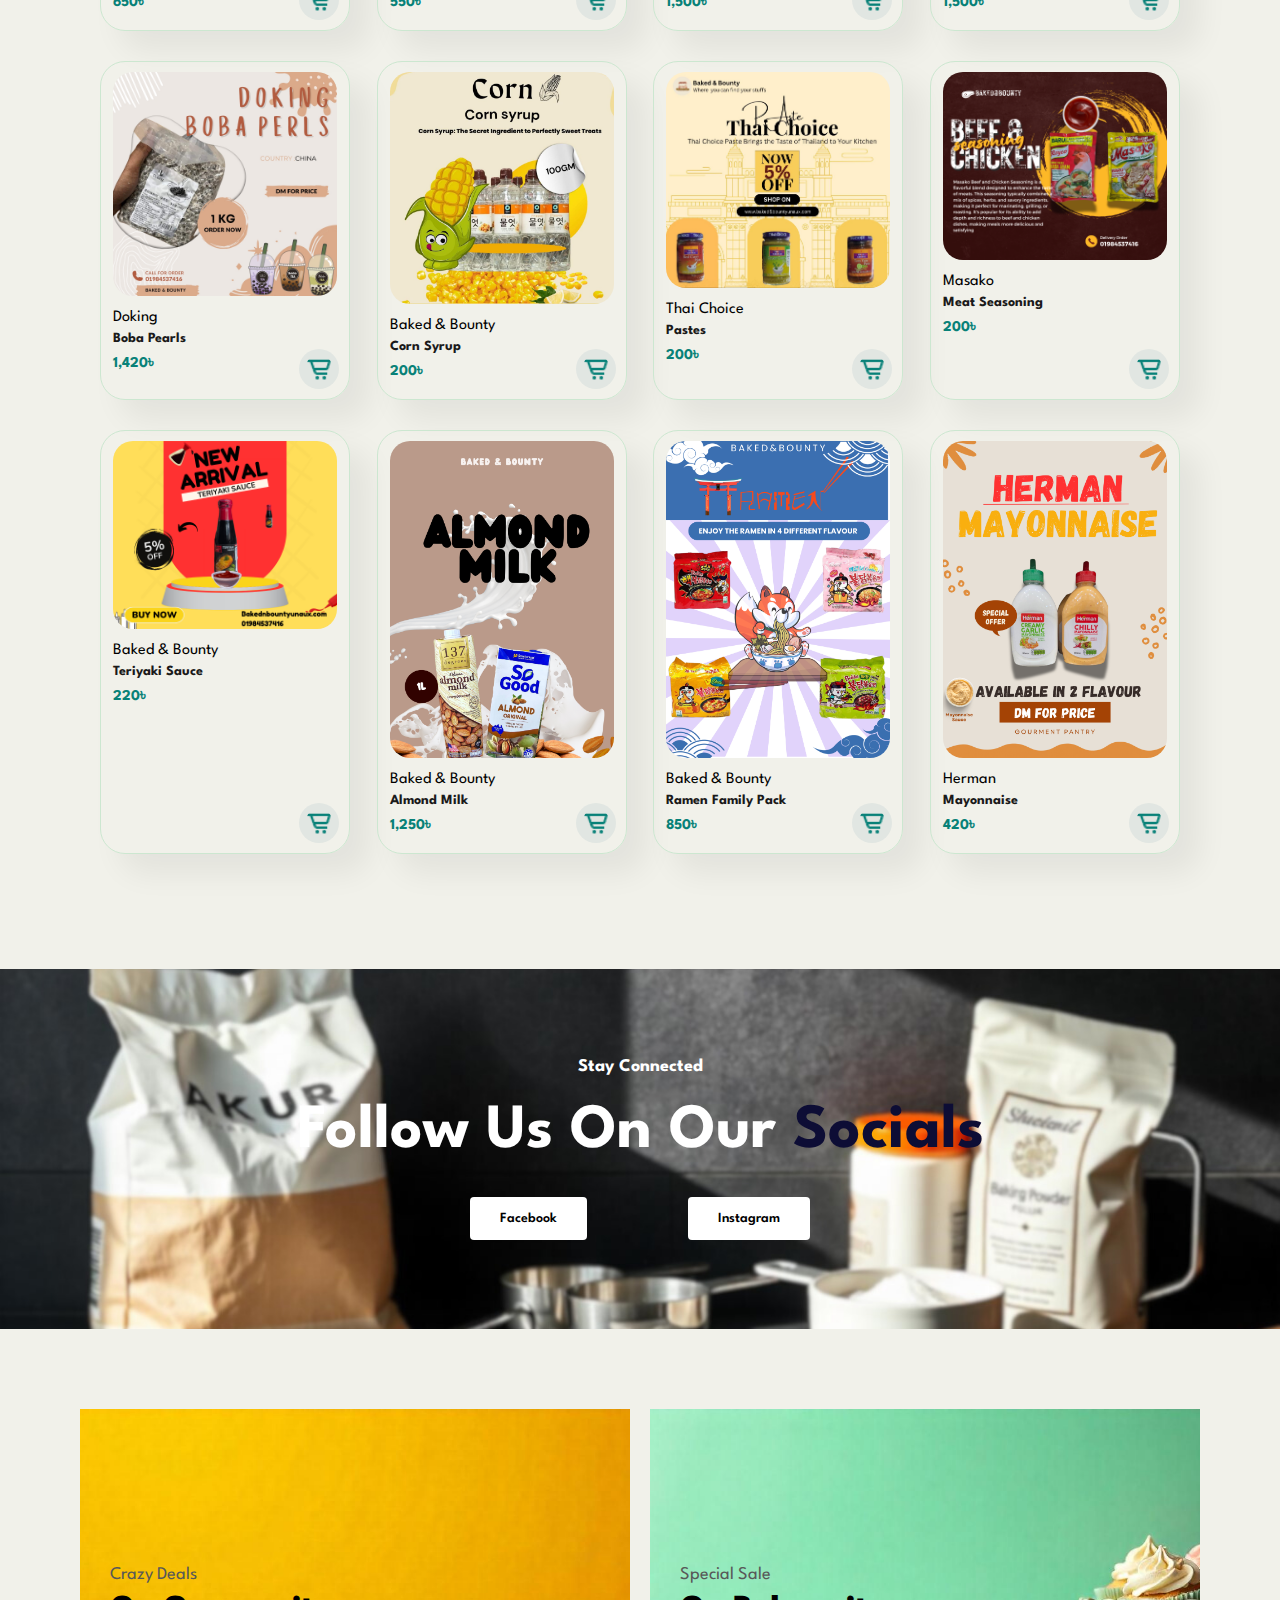
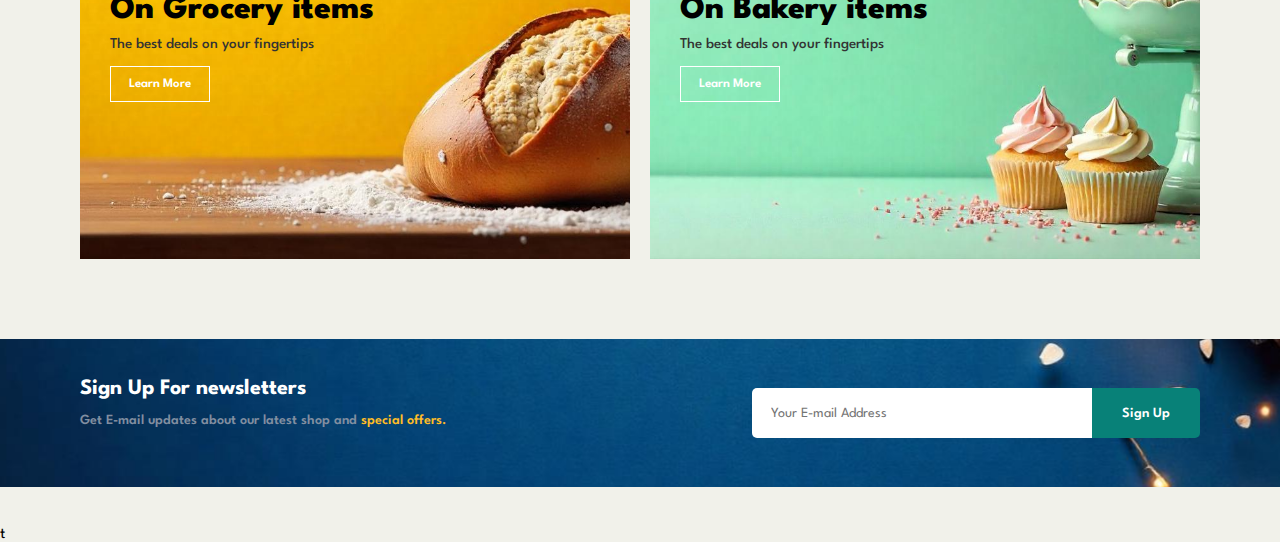
==== commit 349c765d: "added cta and newsletter" ====
--- a/Index.html
+++ b/Index.html
@@ -38,6 +38,7 @@
         <h2>Sweet Deals</h2>
         <h1>On All Our Treats!</h1>
         <p>Order From The Comfort of Your Home!</p>
+        <!-- adrress the shop button -->
         <button>Shop Now</button>
       </div>
     </section>
@@ -307,6 +308,38 @@
       </div>
     </section>
 
+    <section id="sm-banner" class="section-p1">
+      <div class="banner-box">
+        <h4>Crazy Deals</h4>
+        <h2>On Grocery items</h2>
+        <span>The best deals on your fingertips</span>
+        <button class="cta2-btn white">Learn More</button>
+      </div>
+      <div class="banner-box2">
+        <h4>Special Sale</h4>
+        <h2>On Bakery items</h2>
+        <span>The best deals on your fingertips</span>
+        <button class="cta2-btn white">Learn More</button>
+      </div>
+    </section>
+
+    <section id="newsletter" class="section-p1 section-m1">
+      <div class="newstext">
+        <h4>Sign Up For newsletters</h4>
+        <p
+          >Get E-mail updates about our latest shop and
+          <span>special offers.</span></p
+        >
+      </div>
+
+      <div class="form">
+        <input type="text" placeholder="Your E-mail Address" />
+        <button class="normal">Sign Up</button>
+      </div>
+    </section>
+
+    <section id="footer"></section>t
+
     <script src="script.js"></script>
   </body>
 </html>
--- a/style.css
+++ b/style.css
@@ -58,6 +58,30 @@
 .icon {
   width: 20px;
   height: 20px;
+}
+
+button.normal {
+  font-size: 14px;
+  font-weight: 600;
+  padding: 15px 30px;
+  color: #000;
+  background-color: #fff;
+  border: none;
+  border-radius: 5px;
+  outline: none;
+  transition: 0.27s;
+  cursor: pointer;
+}
+button.white {
+  font-size: 13px;
+  font-weight: 600;
+  padding: 11px 18px;
+  color: #fff;
+  background-color: transparent;
+  border: 1px solid #fff;
+  outline: none;
+  transition: 0.27s;
+  cursor: pointer;
 }
 
 /* HEADER  */
@@ -122,4 +146,3 @@
 #navbar li a:hover::after {
   background: #0ab6aa;
 }
-
--- a/home.css
+++ b/home.css
@@ -30,11 +30,12 @@
   cursor: pointer;
   font-weight: 600;
   font-size: 15px;
-}
-
-/* #hero button:hover {
-    text-decoration: underline;
-  } */
+  transition: 0.27s;
+}
+
+#hero button:hover {
+  color: #023430;
+}
 
 /* FEATURES */
 
@@ -229,3 +230,108 @@
   background-color: #088178;
   color: #fff;
 }
+
+/* CTA BANNERS 2nd Part  */
+
+#sm-banner {
+  display: flex;
+  justify-content: space-between;
+  flex-wrap: wrap;
+}
+
+#sm-banner .banner-box,
+.banner-box2 {
+  display: flex;
+  flex-direction: column;
+  justify-content: center;
+  align-items: flex-start;
+  padding: 30px;
+  background-image: url(assets/Home/cta-banner1.jpeg);
+  width: 41.5vw;
+  min-width: 550px;
+  height: 50vh;
+  background-size: cover;
+  background-position: center;
+}
+#sm-banner .banner-box2 {
+  background-image: url(assets/Home/cta-banner2.jpeg);
+}
+
+#sm-banner h4 {
+  color: rgb(88, 88, 88);
+  font-size: 18px;
+  font-weight: 400;
+}
+
+#sm-banner h2 {
+  color: #000000;
+  font-size: 2.1rem;
+  font-weight: 800;
+}
+#sm-banner span {
+  color: rgb(51, 51, 51);
+  font-size: 15px;
+  font-weight: 500;
+  padding-bottom: 15px;
+}
+
+#sm-banner .banner-box:hover button,
+.banner-box2:hover button {
+  background: #088178;
+  border: 1px solid #088178;
+}
+
+#newsletter {
+  display: flex;
+  justify-content: space-between;
+  flex-wrap: wrap;
+  align-items: center;
+
+  background-image: url(assets/Home/newsletter.jpeg);
+  background-repeat: no-repeat;
+  background-position: 20% 30%;
+  background-color: #041e42;
+}
+
+#newsletter h4 {
+  font-size: 22px;
+  font-weight: 700;
+  color: #fff;
+}
+#newsletter p {
+  font-size: 14px;
+  font-weight: 600;
+  color: #818ea0;
+}
+#newsletter p span {
+  color: #ffbd27;
+}
+
+#newsletter .form {
+  display: flex;
+  width: 40%;
+}
+
+#newsletter input {
+  height: 3.125rem;
+  padding: 0 1.25em;
+  font-size: 14px;
+  width: 100%;
+  border: 1px solid transparent;
+  border-radius: 5px;
+  outline: none;
+  border-top-right-radius: 0;
+  border-bottom-right-radius: 0;
+}
+
+#newsletter button {
+  background-color: #088178;
+  color: #fff;
+  white-space: nowrap;
+  border-top-left-radius: 0;
+  border-bottom-left-radius: 0;
+}
+
+#newsletter button:hover {
+  background-color: #09958c;
+}
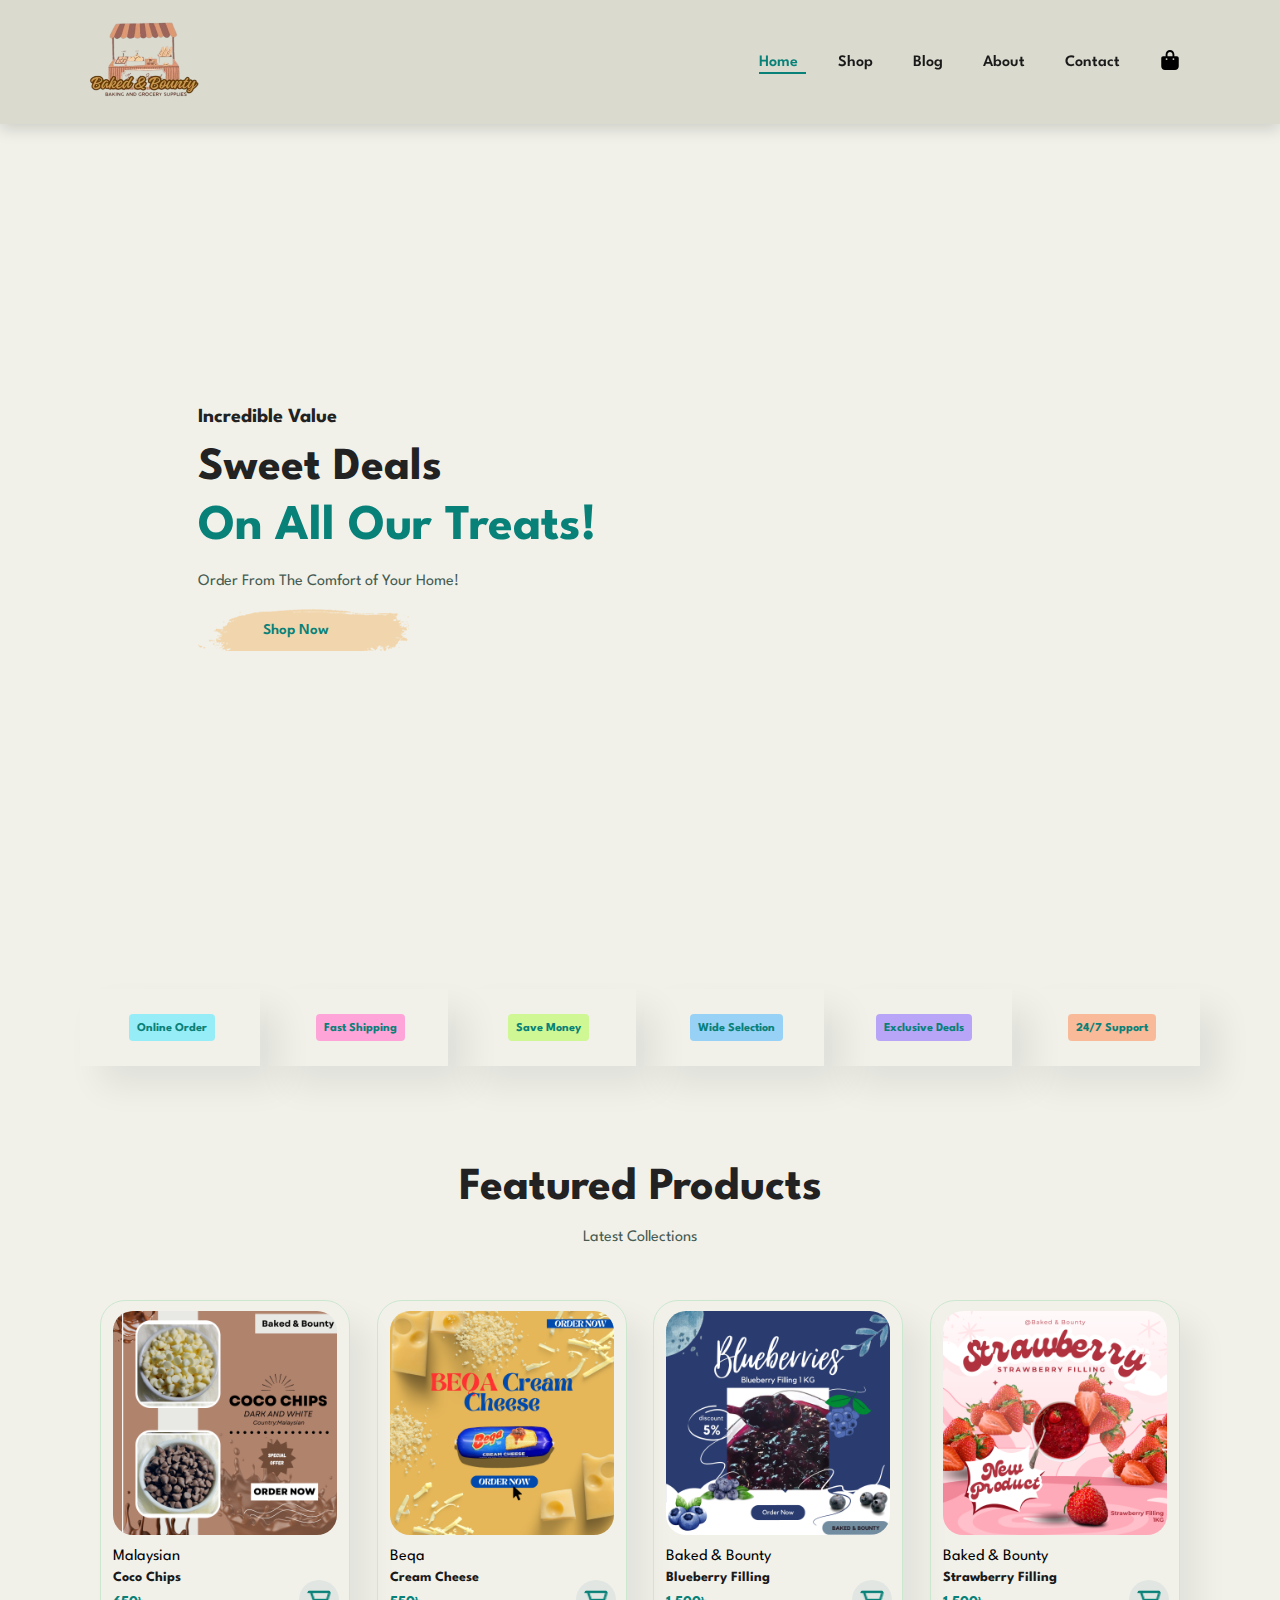
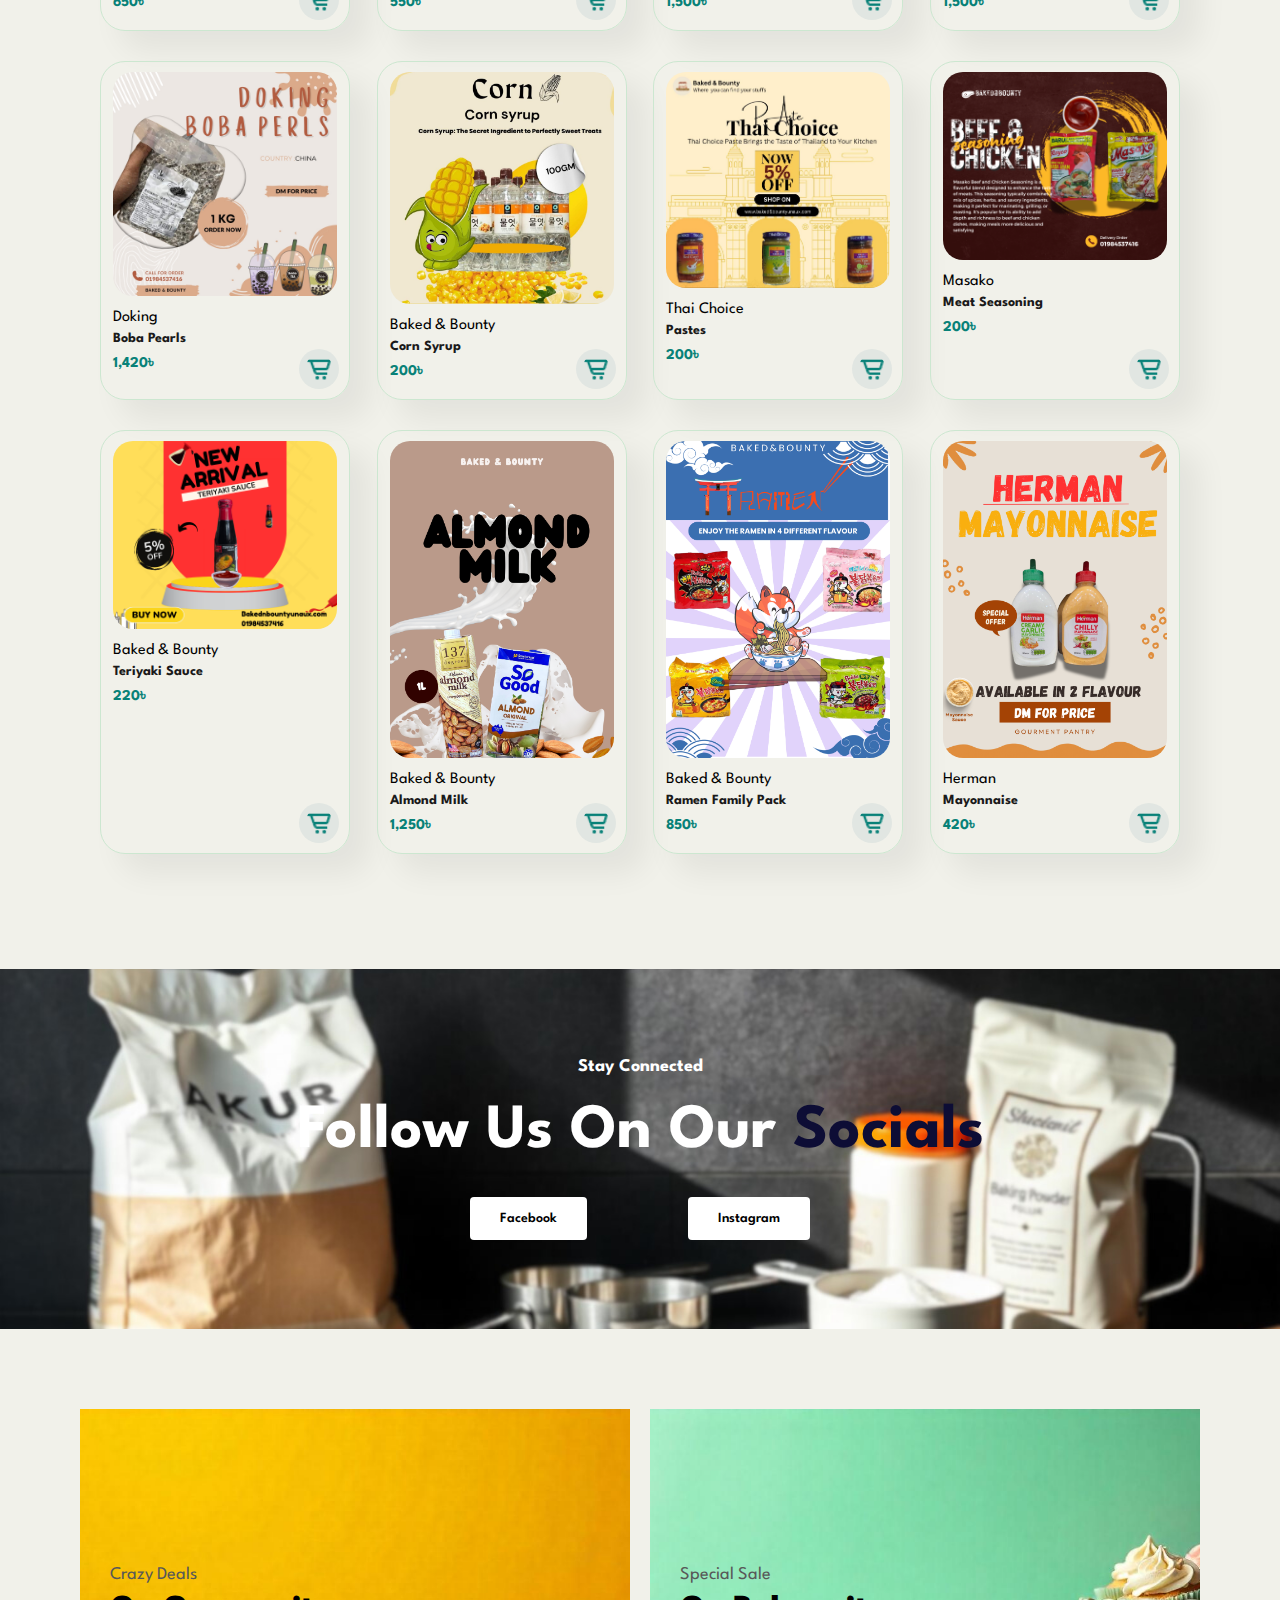
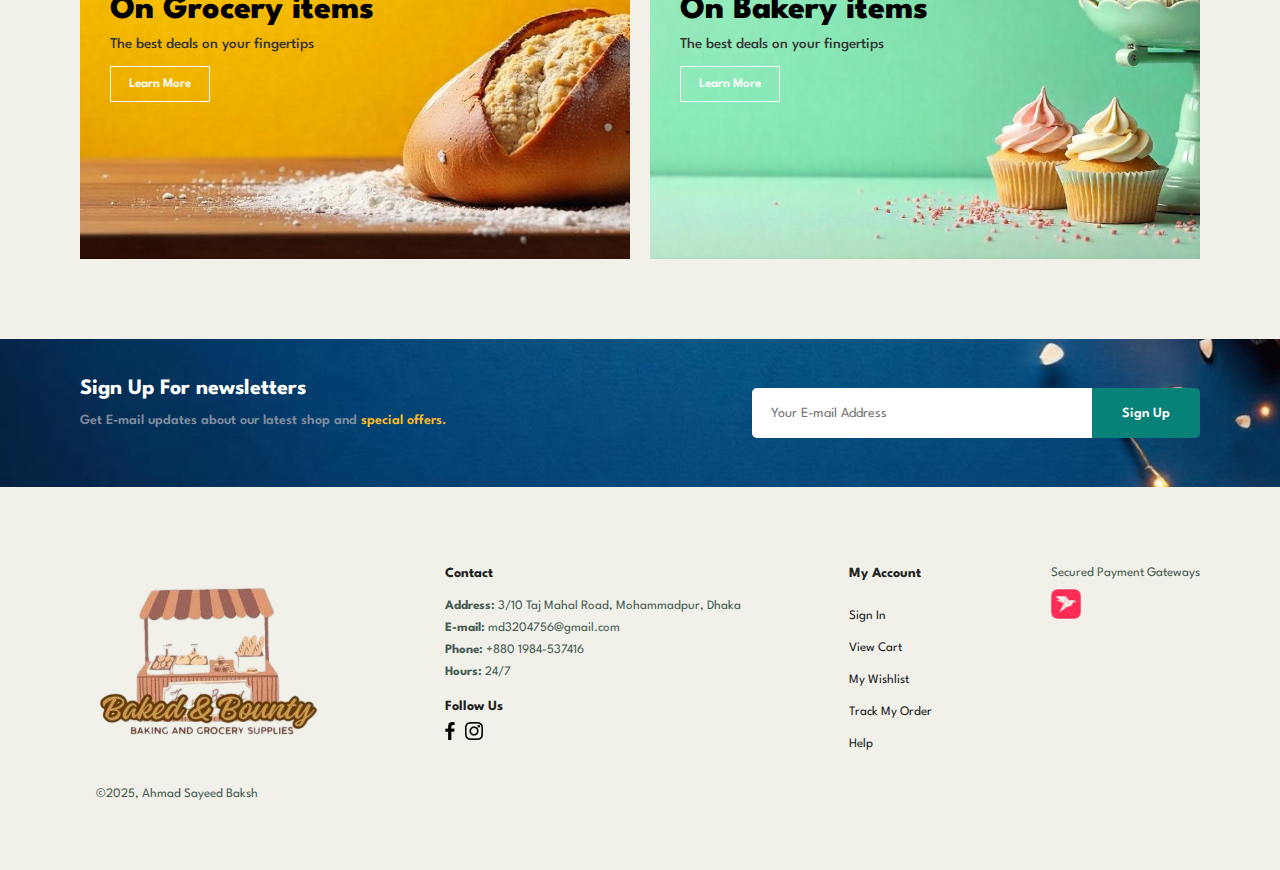
==== commit 6691eb61: "added footer" ====
--- a/Index.html
+++ b/Index.html
@@ -338,7 +338,46 @@
       </div>
     </section>
 
-    <section id="footer"></section>t
+    <footer class="section-p1">
+      <div class="col">
+        <img class="footer-logo" src="assets/logo.png" alt="Baked Bounty" />
+        <div class="copyright">
+          <p>&#169;2025, Ahmad Sayeed Baksh</p>
+        </div>
+      </div>
+      <div class="col">
+        <h4>Contact</h4>
+        <p><strong>Address:</strong> 3/10 Taj Mahal Road, Mohammadpur, Dhaka</p>
+        <p><strong>E-mail:</strong> md3204756@gmail.com</p>
+        <p><strong>Phone:</strong> +880 1984-537416</p>
+        <p><strong>Hours:</strong> 24/7</p>
+        <div class="follow">
+          <h4 class="followus">Follow Us</h4>
+          <div class="icon footer-icon">
+            <img
+              src="[data-uri]"
+            />
+            <img
+              src="[data-uri]"
+            />
+          </div>
+        </div>
+      </div>
+
+      <div class="col">
+        <h4>My Account</h4>
+        <a href="#">Sign In</a>
+        <a href="#">View Cart</a>
+        <a href="#">My Wishlist</a>
+        <a href="#">Track My Order</a>
+        <a href="#">Help</a>
+      </div>
+
+      <div class="col payment">
+        <p>Secured Payment Gateways</p>
+        <img class="pay-icon" src="assets/bkash.png" alt="" />
+      </div>
+    </footer>
 
     <script src="script.js"></script>
   </body>
--- a/home.css
+++ b/home.css
@@ -335,3 +335,60 @@
 #newsletter button:hover {
   background-color: #09958c;
 }
+
+/* FOOTER */
+
+footer {
+  display: flex;
+  flex-wrap: wrap;
+  justify-content: space-between;
+}
+footer .col {
+  display: flex;
+  flex-direction: column;
+  align-items: flex-start;
+  margin-bottom: 20px;
+}
+
+footer .footer-logo {
+  margin-bottom: 30px;
+}
+
+.copyright {
+  margin-left: 16px;
+}
+
+footer h4 {
+  font-size: 14px;
+  padding-bottom: 20px;
+}
+.followus {
+  margin-top: 12px;
+  padding-bottom: 3px;
+}
+
+footer p {
+  font-size: 13px;
+  margin: 0 0 10px 0;
+}
+footer a {
+  font-size: 13px;
+  text-decoration: none;
+  color: #222;
+  margin: 10px;
+  margin-left: 0px;
+}
+
+.footer-icon {
+  display: flex;
+  flex-direction: row;
+  justify-content: center;
+  align-items: center;
+  margin: 5px;
+  margin-left: 7px;
+}
+
+.pay-icon {
+  width: 30px;
+  height: 30px;
+}
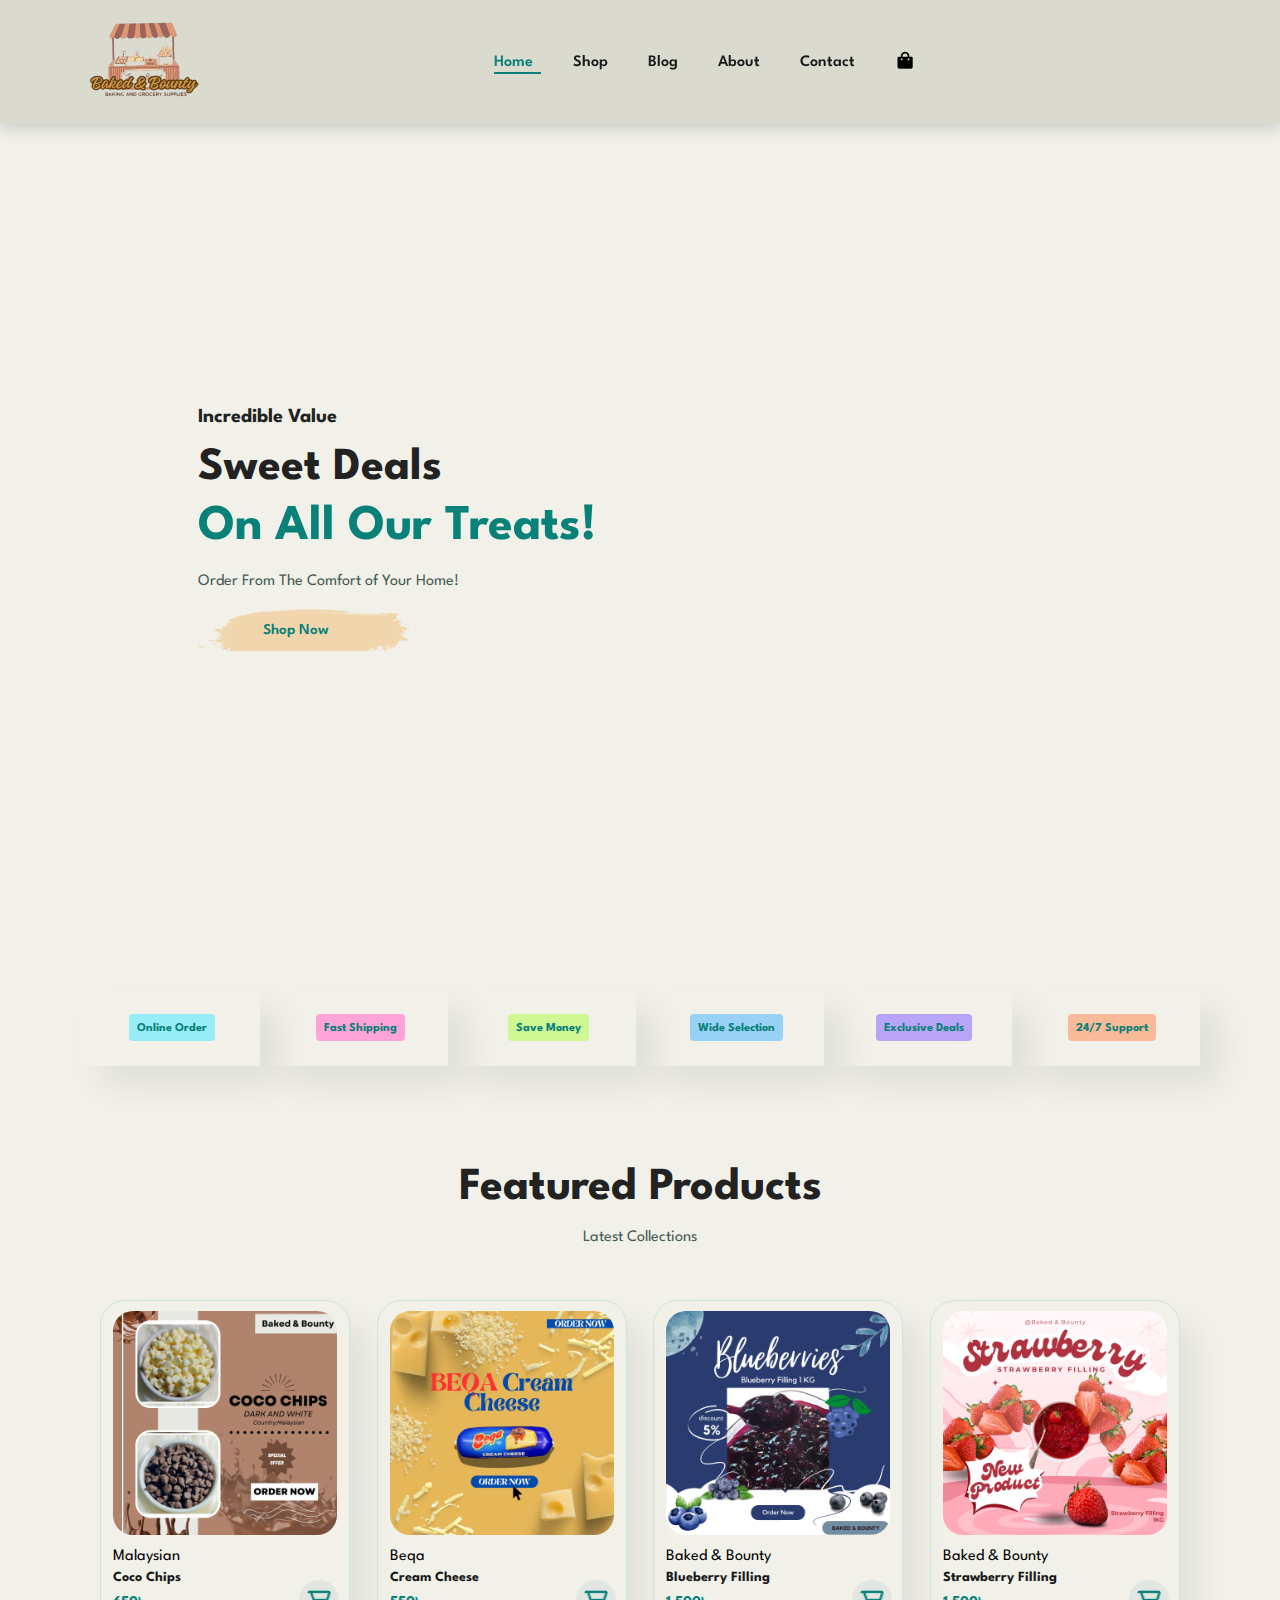
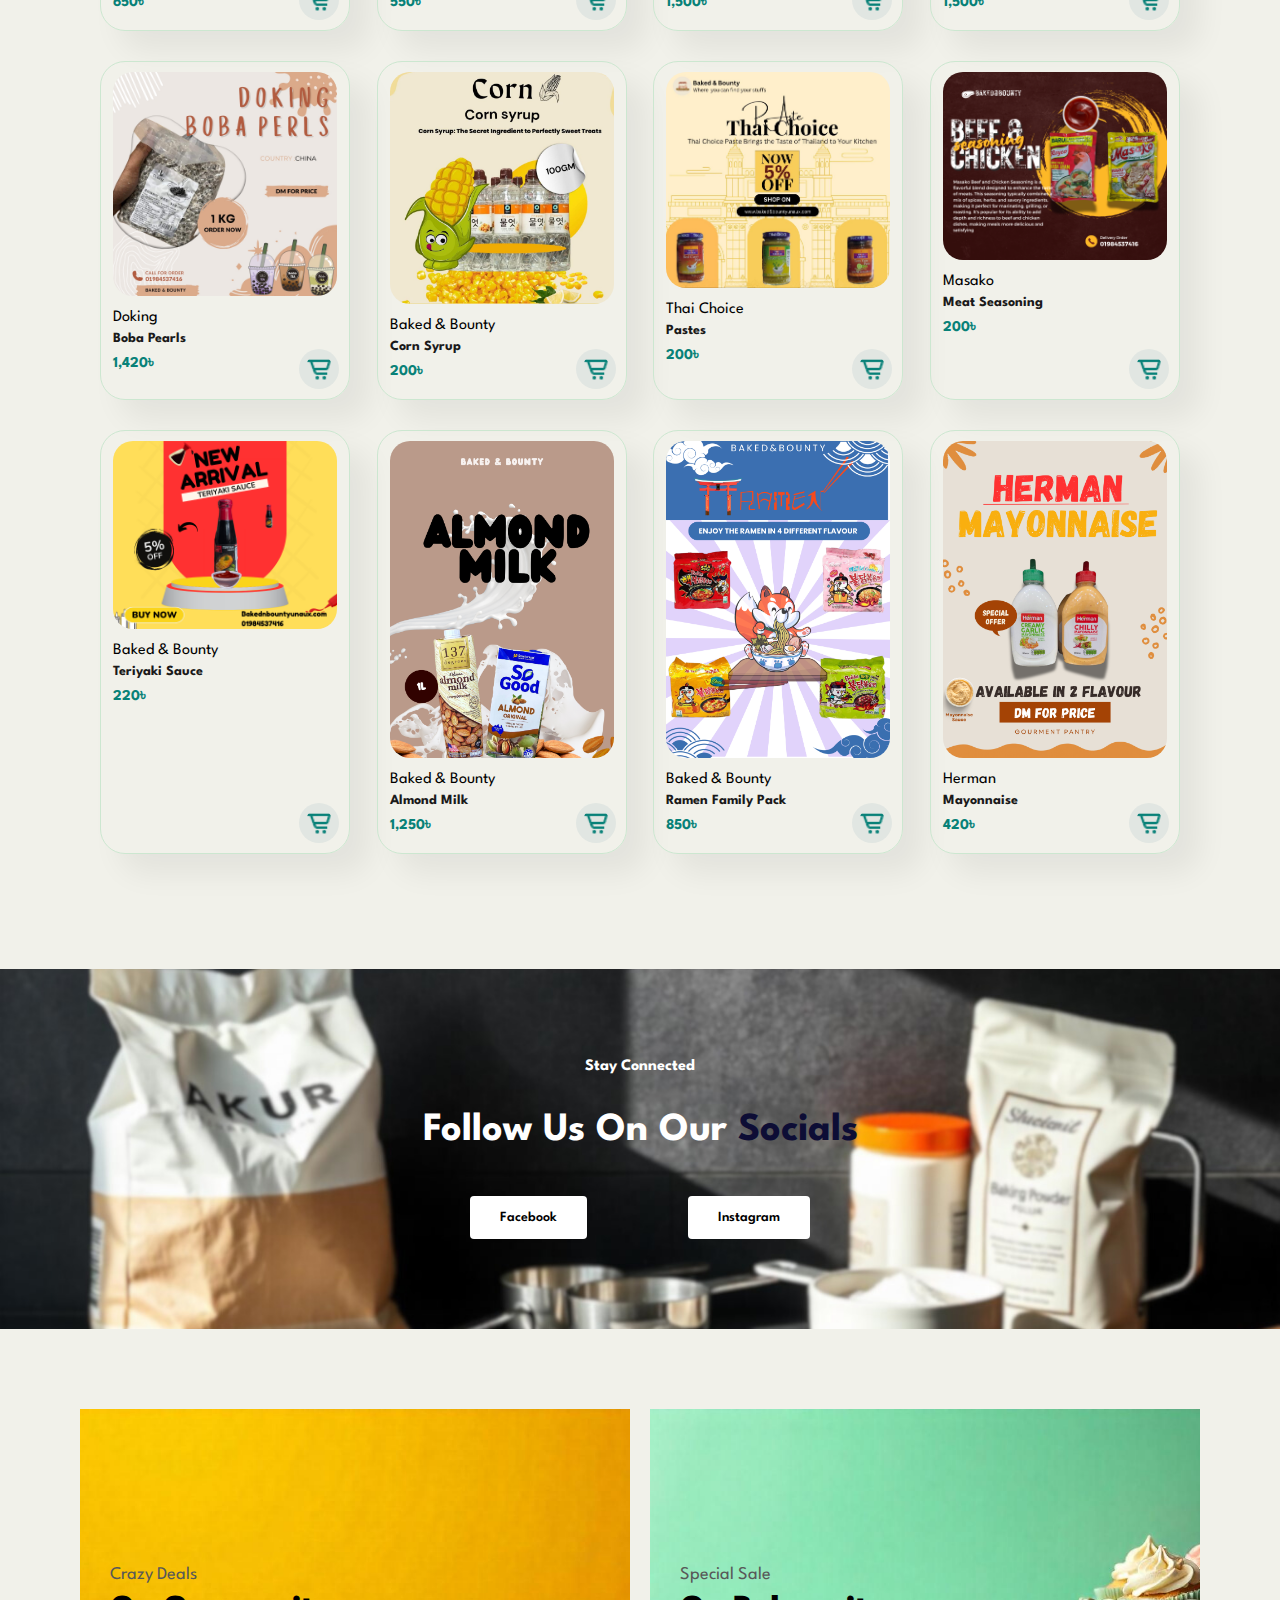
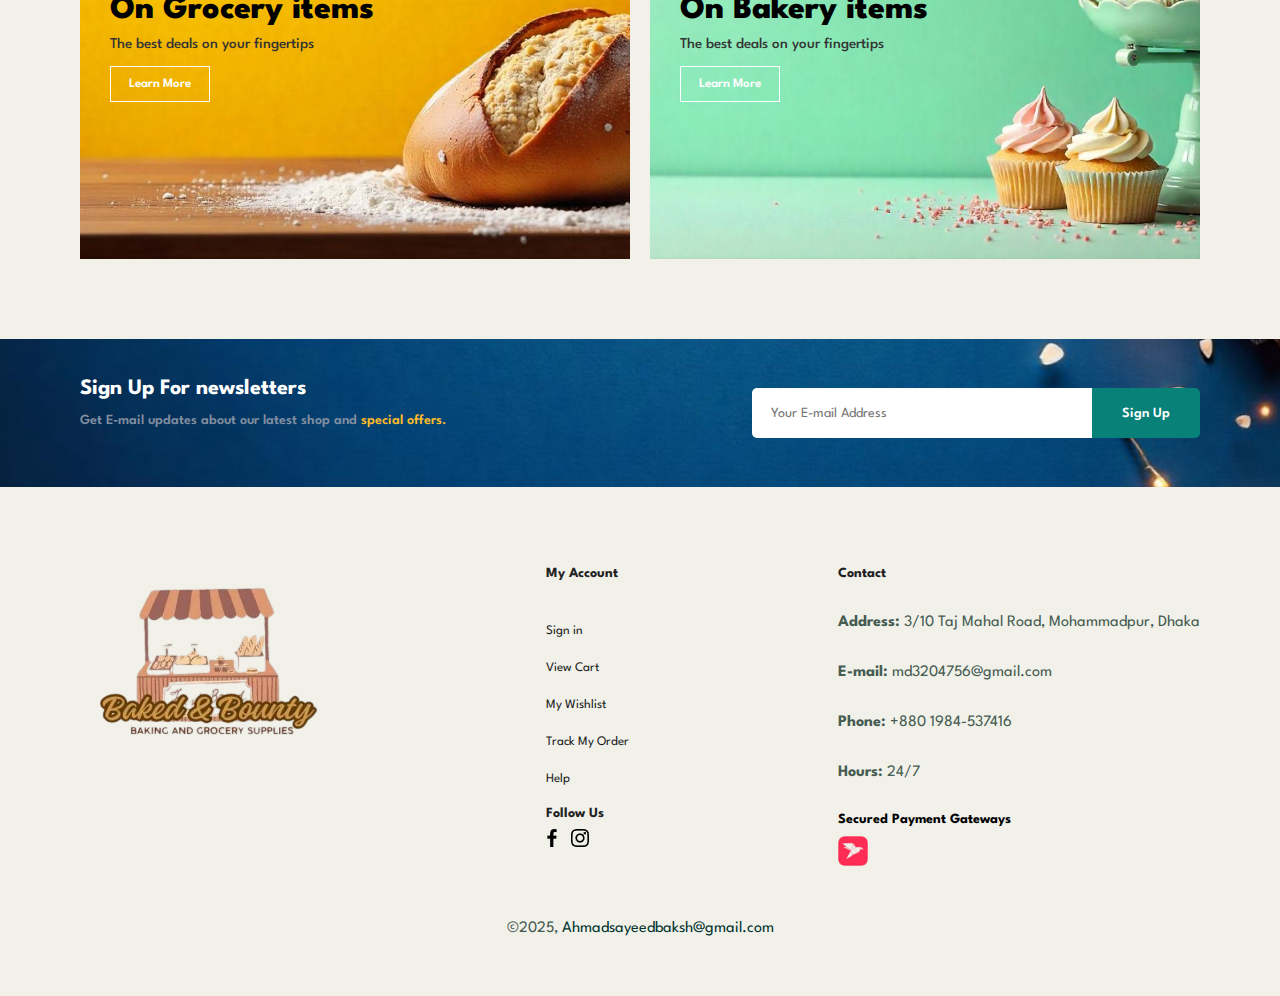
==== commit 621168b6: "home page refined and ipad responsive" ====
--- a/Index.html
+++ b/Index.html
@@ -5,6 +5,7 @@
     <meta name="viewport" content="width=device-width, initial-scale=1.0" />
     <link rel="stylesheet" href="style.css" />
     <link rel="stylesheet" href="home.css" />
+    <link rel="stylesheet" href="mediaquery.css" />
     <link
       href="https://unpkg.com/boxicons@2.1.4/css/boxicons.min.css"
       rel="stylesheet"
@@ -15,21 +16,49 @@
     <section id="header">
       <a href="#"><img src="assets/logo.png" class="nav-logo" alt="Logo" /></a>
 
-      <div id="navbar">
-        <li><a class="active" href="Index.html">Home</a></li>
-        <li><a href="shop.html">Shop</a></li>
-        <li><a href="blog.html">Blog</a></li>
-        <li><a href="about.html">About</a></li>
-        <li><a href="contact.html">Contact</a></li>
-        <li
-          ><a href="cart.html"></a
+      <nav id="navbar">
+        <ul>
+          <li><a class="active" href="Index.html">Home</a></li>
+          <li><a href="shop.html">Shop</a></li>
+          <li><a href="blog.html">Blog</a></li>
+          <li><a href="about.html">About</a></li>
+          <li><a href="contact.html">Contact</a></li>
+          <li
+            ><a href="cart.html"
+              ><img
+                alt="shopping Cart"
+                class="icon"
+                src="[data-uri]"
+            /></a>
+          </li>
+        </ul>
+      </nav>
+
+      <nav id="ham-nav">
+        <a href="cart.html"
           ><img
-            src="./assets/Icons/bag-shopping-solid.svg"
-            alt="Experience Icon"
-            class="icon"
-          />
-        </li>
-      </div>
+            alt="shopping Cart"
+            class="nav-icon"
+            src="[data-uri]"
+        /></a>
+        <div class="hamburger-nav">
+          <div class="hamburger-menu">
+            <div class="hamburger-icon" onclick="toggleMenu()">
+              <span></span> <span></span> <span></span>
+            </div>
+
+            <div class="menu-links">
+              <ul>
+                <li><a class="active" href="Index.html">Home</a></li>
+                <li><a href="shop.html">Shop</a></li>
+                <li><a href="blog.html">Blog</a></li>
+                <li><a href="about.html">About</a></li>
+                <li><a href="contact.html">Contact</a></li>
+              </ul>
+            </div>
+          </div>
+        </div>
+      </nav>
     </section>
 
     <section id="hero">
@@ -341,41 +370,46 @@
     <footer class="section-p1">
       <div class="col">
         <img class="footer-logo" src="assets/logo.png" alt="Baked Bounty" />
-        <div class="copyright">
-          <p>&#169;2025, Ahmad Sayeed Baksh</p>
-        </div>
-      </div>
+      </div>
+
+      <div class="col">
+        <h4>My Account</h4>
+        <a href="#">Sign in</a>
+        <a href="#">View Cart</a>
+        <a href="#">My Wishlist</a>
+        <a href="#">Track My Order</a>
+        <a href="#">Help</a>
+
+        <div class="follow">
+          <h4 class="followus">Follow Us</h4>
+          <div class="icon footer-icon">
+            <img
+              class="ficon"
+              src="[data-uri]"
+            />
+            <img
+              class="ficon"
+              src="[data-uri]"
+            />
+          </div>
+        </div>
+      </div>
+
       <div class="col">
         <h4>Contact</h4>
         <p><strong>Address:</strong> 3/10 Taj Mahal Road, Mohammadpur, Dhaka</p>
         <p><strong>E-mail:</strong> md3204756@gmail.com</p>
         <p><strong>Phone:</strong> +880 1984-537416</p>
         <p><strong>Hours:</strong> 24/7</p>
-        <div class="follow">
-          <h4 class="followus">Follow Us</h4>
-          <div class="icon footer-icon">
-            <img
-              src="[data-uri]"
-            />
-            <img
-              src="[data-uri]"
-            />
-          </div>
-        </div>
-      </div>
-
-      <div class="col">
-        <h4>My Account</h4>
-        <a href="#">Sign In</a>
-        <a href="#">View Cart</a>
-        <a href="#">My Wishlist</a>
-        <a href="#">Track My Order</a>
-        <a href="#">Help</a>
-      </div>
-
-      <div class="col payment">
-        <p>Secured Payment Gateways</p>
-        <img class="pay-icon" src="assets/bkash.png" alt="" />
+
+        <div class="col payment">
+          <h4>Secured Payment Gateways</h4>
+          <img class="pay-icon" src="assets/bkash.png" alt="" />
+        </div>
+      </div>
+
+      <div class="copyright">
+        <p>&#169;2025, <span>Ahmadsayeedbaksh@gmail.com</span></p>
       </div>
     </footer>
 
--- a/style.css
+++ b/style.css
@@ -108,7 +108,7 @@
   cursor: pointer;
 }
 
-#navbar {
+#navbar ul {
   display: flex;
   align-items: center;
   justify-content: center;
@@ -146,3 +146,114 @@
 #navbar li a:hover::after {
   background: #0ab6aa;
 }
+
+/* HAMBURGER MENU */
+#ham-nav {
+  display: flex;
+  flex-direction: row;
+  align-items: center;
+  justify-content: center;
+}
+
+.hamburger-nav,
+.nav-icon {
+  display: none;
+}
+nav .nav-icon {
+  width: 40px;
+  height: 42px;
+  margin-right: 20px;
+}
+.hamburger-menu {
+  position: relative;
+  display: inline-block;
+}
+
+.hamburger-icon {
+  display: flex;
+  flex-direction: column;
+  justify-content: space-between;
+  height: 24px;
+  width: 30px;
+  cursor: pointer;
+}
+
+.hamburger-icon span {
+  width: 100%;
+  height: 2px;
+  background-color: black;
+}
+
+.menu-links {
+  position: absolute;
+
+  top: 100%;
+  right: 0;
+
+  max-height: 0;
+  width: fit-content;
+  overflow: hidden;
+
+  background-color: rgb(223, 223, 223);
+  border: 1px solid transparent;
+  border-radius: 10px;
+  transition: all 0.3s ease-in-out;
+}
+
+.menu-links a {
+  display: block;
+  padding: 13px 25px;
+  text-align: center;
+  font-size: 1.5rem;
+  color: black;
+  text-decoration: none;
+  transition: all 0.3s ease-in-out;
+}
+
+.menu-links li {
+  list-style: none;
+}
+
+.menu-links li a:hover,
+.menu-links li a.active {
+  color: #088178;
+}
+
+.menu-links li a.active::after,
+.menu-links li a:hover::after {
+  content: " ";
+  width: 60%;
+  height: 2px;
+  background: #088178;
+  position: absolute;
+  bottom: -4px;
+  left: 20px;
+}
+
+.menu-links.open {
+  max-height: 350px;
+}
+
+.hamburger-icon.open span:first-child {
+  transform: rotate(45deg) translate(10px, 5px);
+}
+
+.hamburger-icon.open span:nth-child(2) {
+  opacity: 0;
+}
+
+.hamburger-icon.open span:last-child {
+  transform: rotate(-45deg) translate(10px, -5px);
+}
+
+.hamburger-icon span:first-child {
+  transform: none;
+}
+
+.hamburger-icon span:first-child {
+  opacity: 1;
+}
+
+.hamburger-icon span:first-child {
+  transform: none;
+}
--- a/home.css
+++ b/home.css
@@ -189,12 +189,12 @@
 
 #banner h4 {
   color: white;
-  font-size: 2vh;
+  font-size: 16px;
 }
 
 #banner h2 {
   color: white;
-  font-size: 7vh;
+  font-size: 40px;
   padding: 10px 0;
   margin: 20px 0;
 }
@@ -353,42 +353,66 @@
 footer .footer-logo {
   margin-bottom: 30px;
 }
-
 .copyright {
-  margin-left: 16px;
+  width: 100%;
+  text-align: center;
+}
+.copyright p span {
+  color: #023430;
 }
 
 footer h4 {
   font-size: 14px;
   padding-bottom: 20px;
 }
-.followus {
-  margin-top: 12px;
-  padding-bottom: 3px;
-}
-
-footer p {
-  font-size: 13px;
-  margin: 0 0 10px 0;
-}
+
+footer .payment h4 {
+  color: #000;
+  padding: 0;
+  margin: 13px 0 10px 0;
+}
+
 footer a {
   font-size: 13px;
   text-decoration: none;
   color: #222;
-  margin: 10px;
-  margin-left: 0px;
-}
-
-.footer-icon {
+  margin: 25px 0px 0px 0px;
+  transition: 0.27s;
+}
+
+footer a:hover {
+  color: #088178;
+  transform: scale(1.2);
+}
+
+footer .follow {
+  margin-top: 10px;
+}
+.followus {
+  margin-top: 12px;
+  padding-bottom: 3px;
+}
+
+footer .follow .footer-icon {
+  cursor: pointer;
   display: flex;
   flex-direction: row;
   justify-content: center;
   align-items: center;
   margin: 5px;
-  margin-left: 7px;
-}
-
-.pay-icon {
+  margin-left: 12px;
+}
+
+footer .follow .ficon {
+  padding-right: 4px;
+  transition: transform 0.3s ease;
+}
+
+footer .follow .ficon:hover {
+  transform: scale(1.1);
+}
+
+footer .pay-icon {
   width: 30px;
   height: 30px;
 }
--- a/mediaquery.css
+++ b/mediaquery.css
@@ -0,0 +1,56 @@
+@media (max-width: 799px) {
+  .section-p1 {
+    padding: 40px;
+  }
+  #navbar {
+    display: none;
+  }
+  .hamburger-nav,
+  .nav-icon {
+    display: flex;
+  }
+  #feature {
+    justify-content: center;
+  }
+  #feature .fe-box {
+    margin: 15px;
+  }
+
+  #product .product-container {
+    justify-content: center;
+  }
+
+  #product .product {
+    margin: 20px;
+  }
+
+  #banner {
+    height: 20vh;
+  }
+  #banner h2 {
+    margin: 0;
+  }
+
+  #sm-banner .banner-box,
+  .banner-box2 {
+    padding: 30px;
+    margin-bottom: 30px;
+    min-width: 100%;
+    height: 30vh;
+  }
+
+  #newsletter .form {
+    width: 70%;
+  }
+
+  footer .footer-logo {
+    width: 77px;
+    height: 77px;
+  }
+
+  footer p {
+    font-size: 16px;
+    color: #465b52;
+    margin: 10px 0 10px 0;
+  }
+}
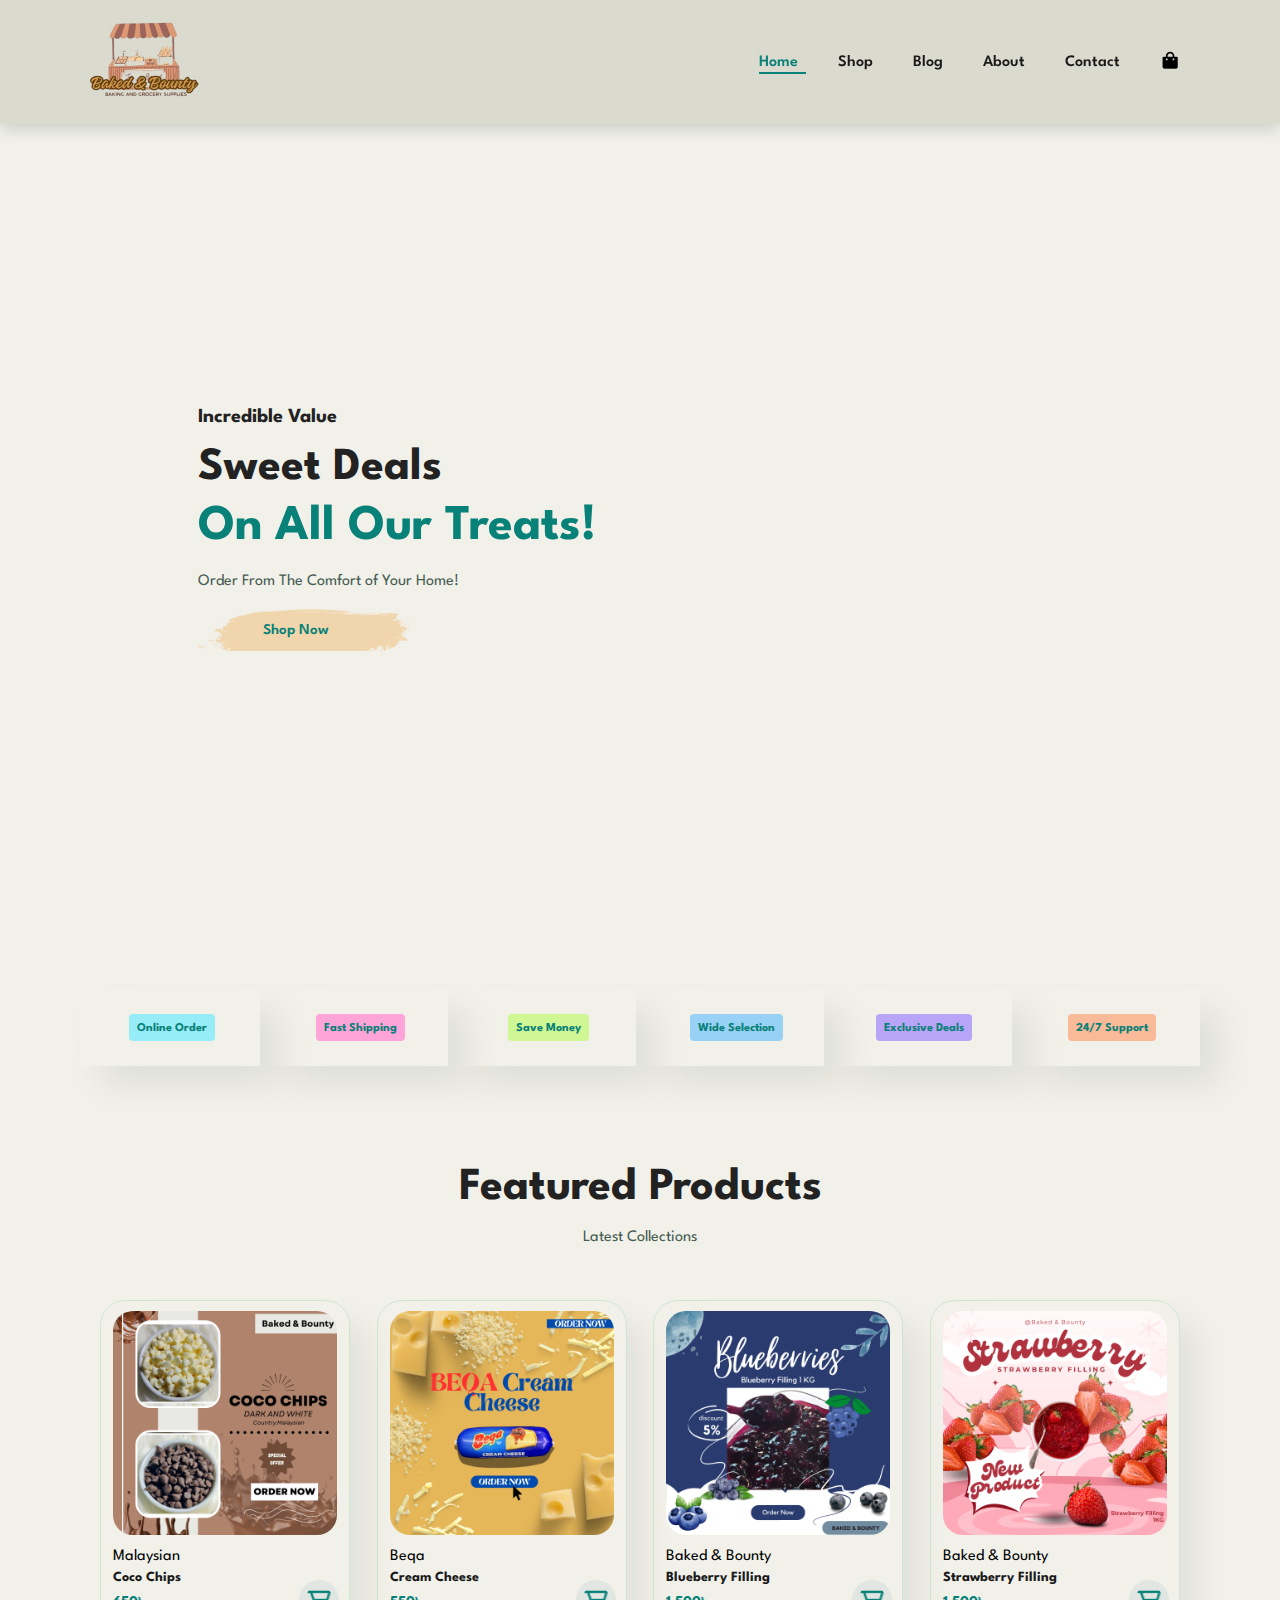
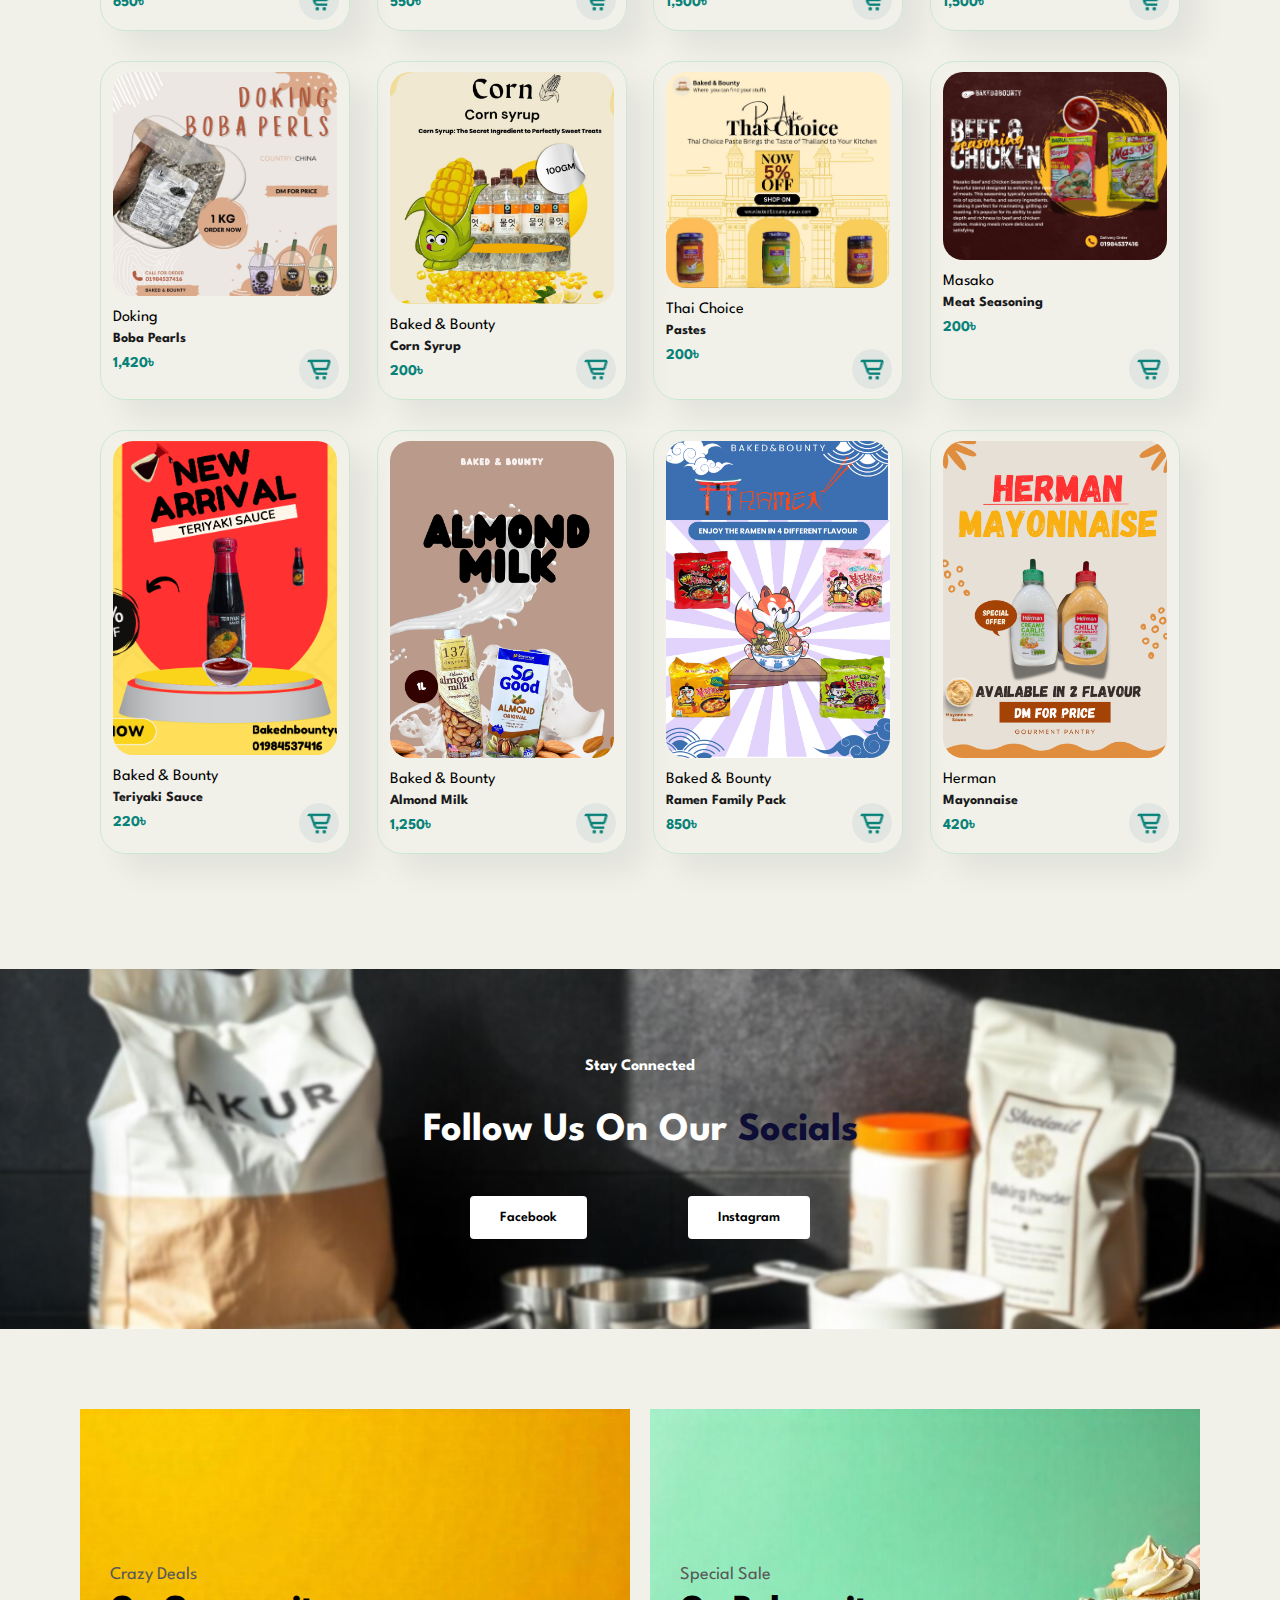
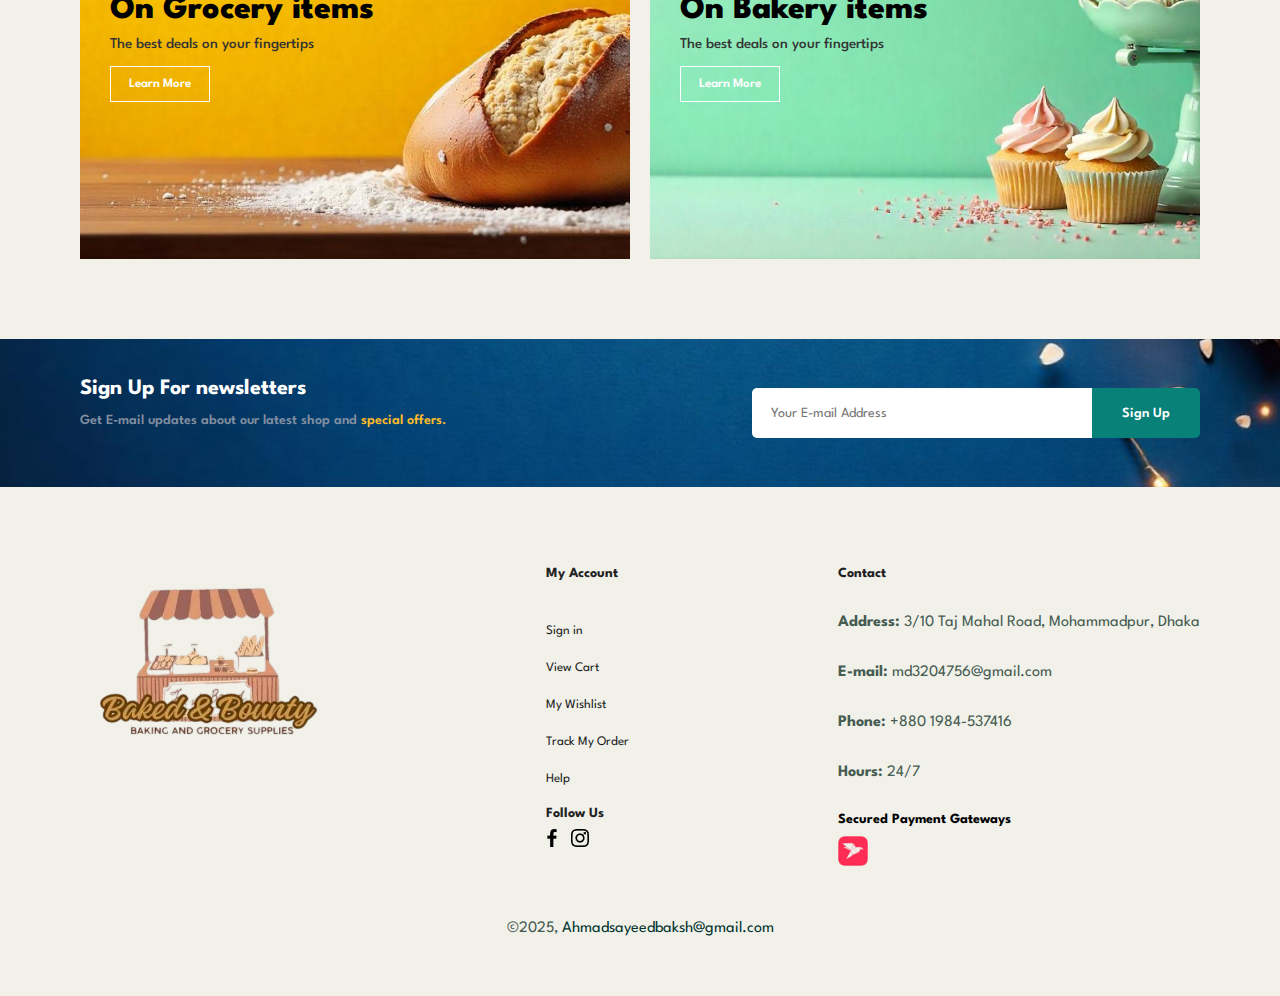
==== commit 3bd52336: "Home Completed" ====
--- a/Index.html
+++ b/Index.html
@@ -16,45 +16,47 @@
     <section id="header">
       <a href="#"><img src="assets/logo.png" class="nav-logo" alt="Logo" /></a>
 
-      <nav id="navbar">
-        <ul>
-          <li><a class="active" href="Index.html">Home</a></li>
-          <li><a href="shop.html">Shop</a></li>
-          <li><a href="blog.html">Blog</a></li>
-          <li><a href="about.html">About</a></li>
-          <li><a href="contact.html">Contact</a></li>
-          <li
-            ><a href="cart.html"
-              ><img
-                alt="shopping Cart"
-                class="icon"
-                src="[data-uri]"
-            /></a>
-          </li>
-        </ul>
-      </nav>
-
-      <nav id="ham-nav">
-        <a href="cart.html"
-          ><img
-            alt="shopping Cart"
-            class="nav-icon"
-            src="[data-uri]"
-        /></a>
-        <div class="hamburger-nav">
-          <div class="hamburger-menu">
-            <div class="hamburger-icon" onclick="toggleMenu()">
-              <span></span> <span></span> <span></span>
-            </div>
-
-            <div class="menu-links">
-              <ul>
-                <li><a class="active" href="Index.html">Home</a></li>
-                <li><a href="shop.html">Shop</a></li>
-                <li><a href="blog.html">Blog</a></li>
-                <li><a href="about.html">About</a></li>
-                <li><a href="contact.html">Contact</a></li>
-              </ul>
+      <nav>
+        <div id="navbar">
+          <ul>
+            <li><a class="active" href="Index.html">Home</a></li>
+            <li><a href="shop.html">Shop</a></li>
+            <li><a href="blog.html">Blog</a></li>
+            <li><a href="about.html">About</a></li>
+            <li><a href="contact.html">Contact</a></li>
+            <li
+              ><a href="cart.html"
+                ><img
+                  alt="shopping Cart"
+                  class="icon"
+                  src="[data-uri]"
+              /></a>
+            </li>
+          </ul>
+        </div>
+
+        <div id="ham-nav">
+          <a href="cart.html"
+            ><img
+              alt="shopping Cart"
+              class="nav-icon"
+              src="[data-uri]"
+          /></a>
+          <div class="hamburger-nav">
+            <div class="hamburger-menu">
+              <div class="hamburger-icon" onclick="toggleMenu()">
+                <span></span> <span></span> <span></span>
+              </div>
+
+              <div class="menu-links">
+                <ul>
+                  <li><a class="active" href="Index.html">Home</a></li>
+                  <li><a href="shop.html">Shop</a></li>
+                  <li><a href="blog.html">Blog</a></li>
+                  <li><a href="about.html">About</a></li>
+                  <li><a href="contact.html">Contact</a></li>
+                </ul>
+              </div>
             </div>
           </div>
         </div>
--- a/style.css
+++ b/style.css
@@ -99,6 +99,11 @@
   left: 0;
 }
 
+.hamburger-nav,
+.nav-icon {
+  display: none;
+}
+
 .nav-logo {
   width: 8rem;
   height: 6rem;
@@ -155,13 +160,9 @@
   justify-content: center;
 }
 
-.hamburger-nav,
-.nav-icon {
-  display: none;
-}
 nav .nav-icon {
-  width: 40px;
-  height: 42px;
+  width: 35px;
+  height: 37px;
   margin-right: 20px;
 }
 .hamburger-menu {
@@ -194,8 +195,7 @@
   width: fit-content;
   overflow: hidden;
 
-  background-color: rgb(223, 223, 223);
-  border: 1px solid transparent;
+  background-color: rgb(241, 231, 231);
   border-radius: 10px;
   transition: all 0.3s ease-in-out;
 }
--- a/home.css
+++ b/home.css
@@ -5,7 +5,7 @@
   height: 90vh;
   width: 100%;
   background-size: cover;
-  background-position: top 25% right 0;
+  /* background-position: top 25% right 0; */
   padding: 0px 22vh;
   display: flex;
   flex-direction: column;
--- a/mediaquery.css
+++ b/mediaquery.css
@@ -53,4 +53,79 @@
     color: #465b52;
     margin: 10px 0 10px 0;
   }
+  footer a {
+    margin: 15px 0px 0px 0px;
+  }
 }
+
+@media (max-width: 477px) {
+  .section-p1 {
+    padding: 20px 20px;
+  }
+  #header {
+    padding: 10px 30px;
+  }
+
+  h1 {
+    font-size: 38px;
+  }
+
+  h2 {
+    font-size: 32px;
+  }
+
+  #hero {
+    padding: 0 25px;
+    background-position: 20%;
+  }
+
+  #feature {
+    justify-content: space-between;
+  }
+
+  #feature .fe-box {
+    width: 155px;
+    margin: 0 0 15px 0;
+  }
+
+  #product .product {
+    width: 100%;
+  }
+
+  #banner {
+    height: 40vh;
+  }
+
+  #banner h2 {
+    font-size: 32px;
+  }
+  #banner span {
+    color: #f8ff77;
+  }
+
+  #sm-banner .banner-box,
+  .banner-box2 {
+    height: 40vh;
+  }
+
+  #newsletter {
+    padding: 40px 20px;
+  }
+
+  #newsletter .form {
+    width: 100%;
+  }
+
+  footer .follow .footer-icon {
+    margin: 5px;
+    margin-left: 25.5px;
+  }
+
+  footer {
+    justify-content: space-around;
+  }
+  footer .col {
+    text-align: center;
+    align-items: center;
+  }
+}
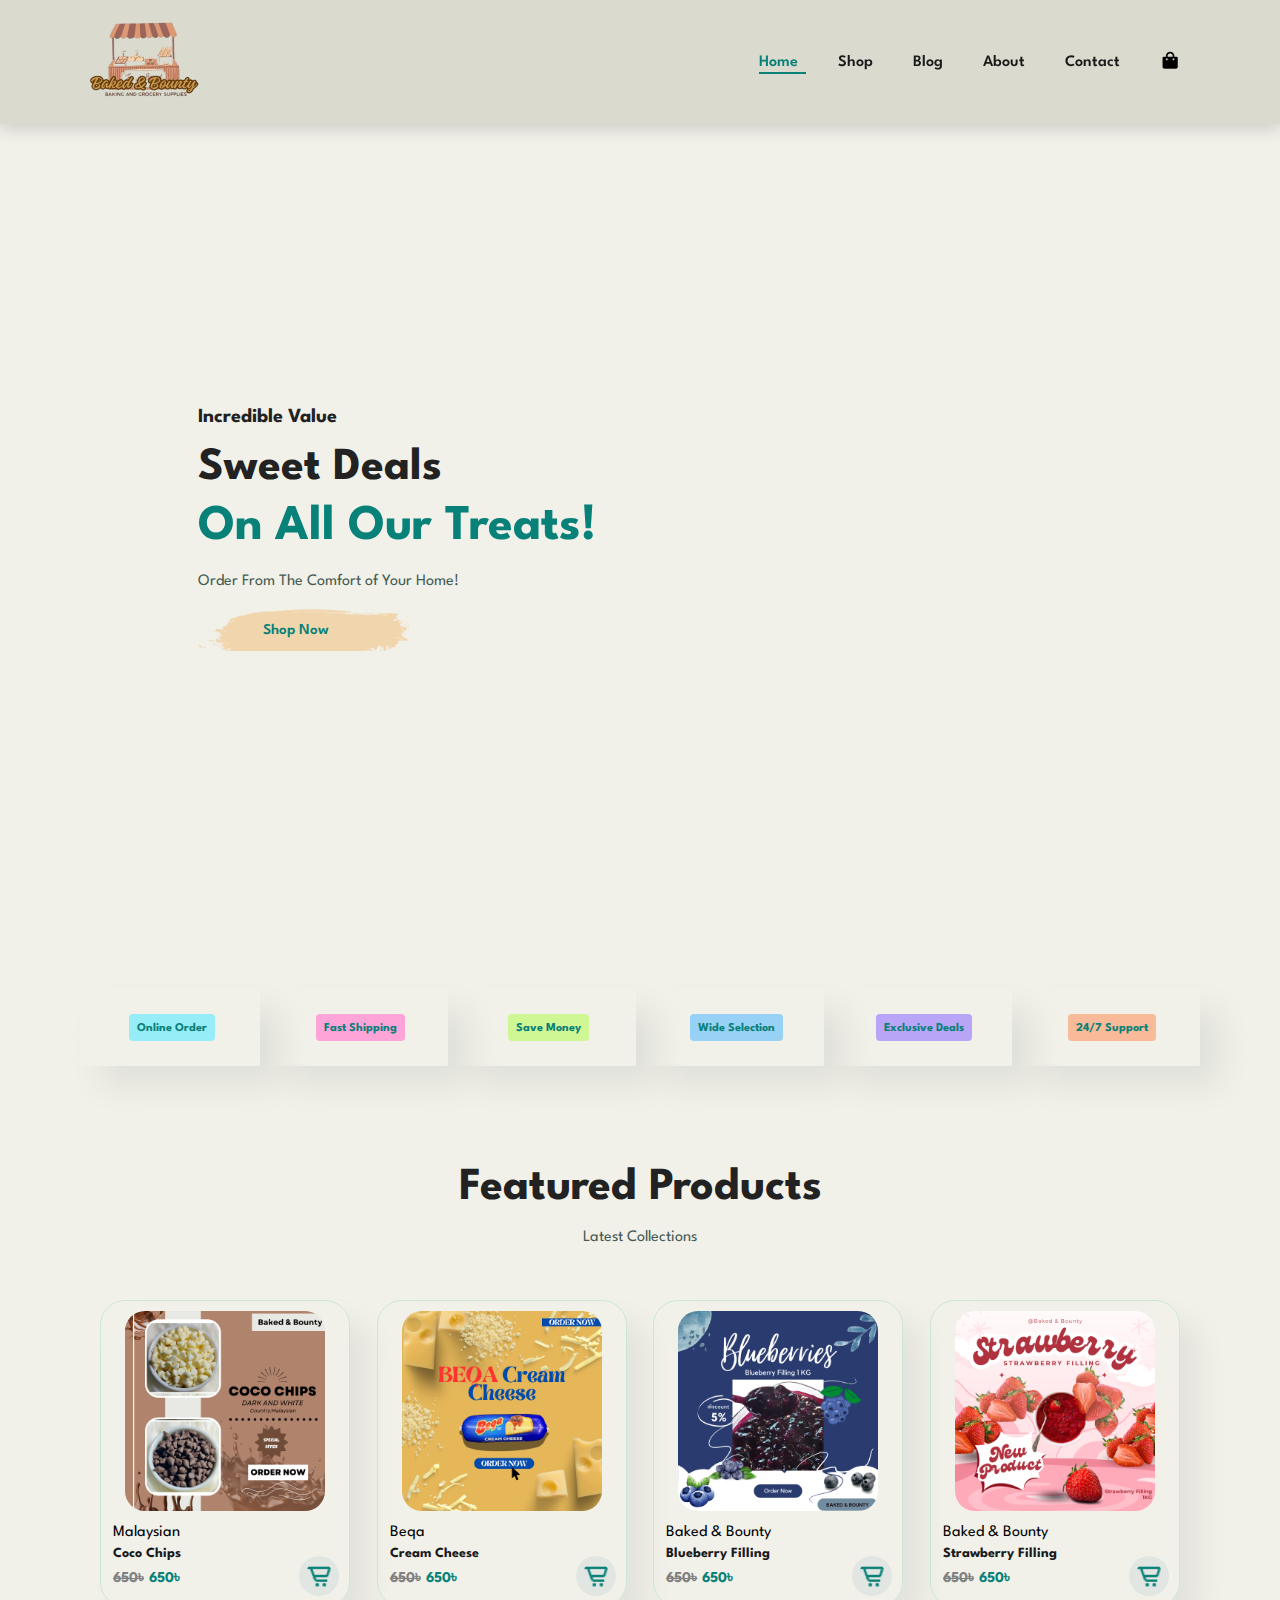
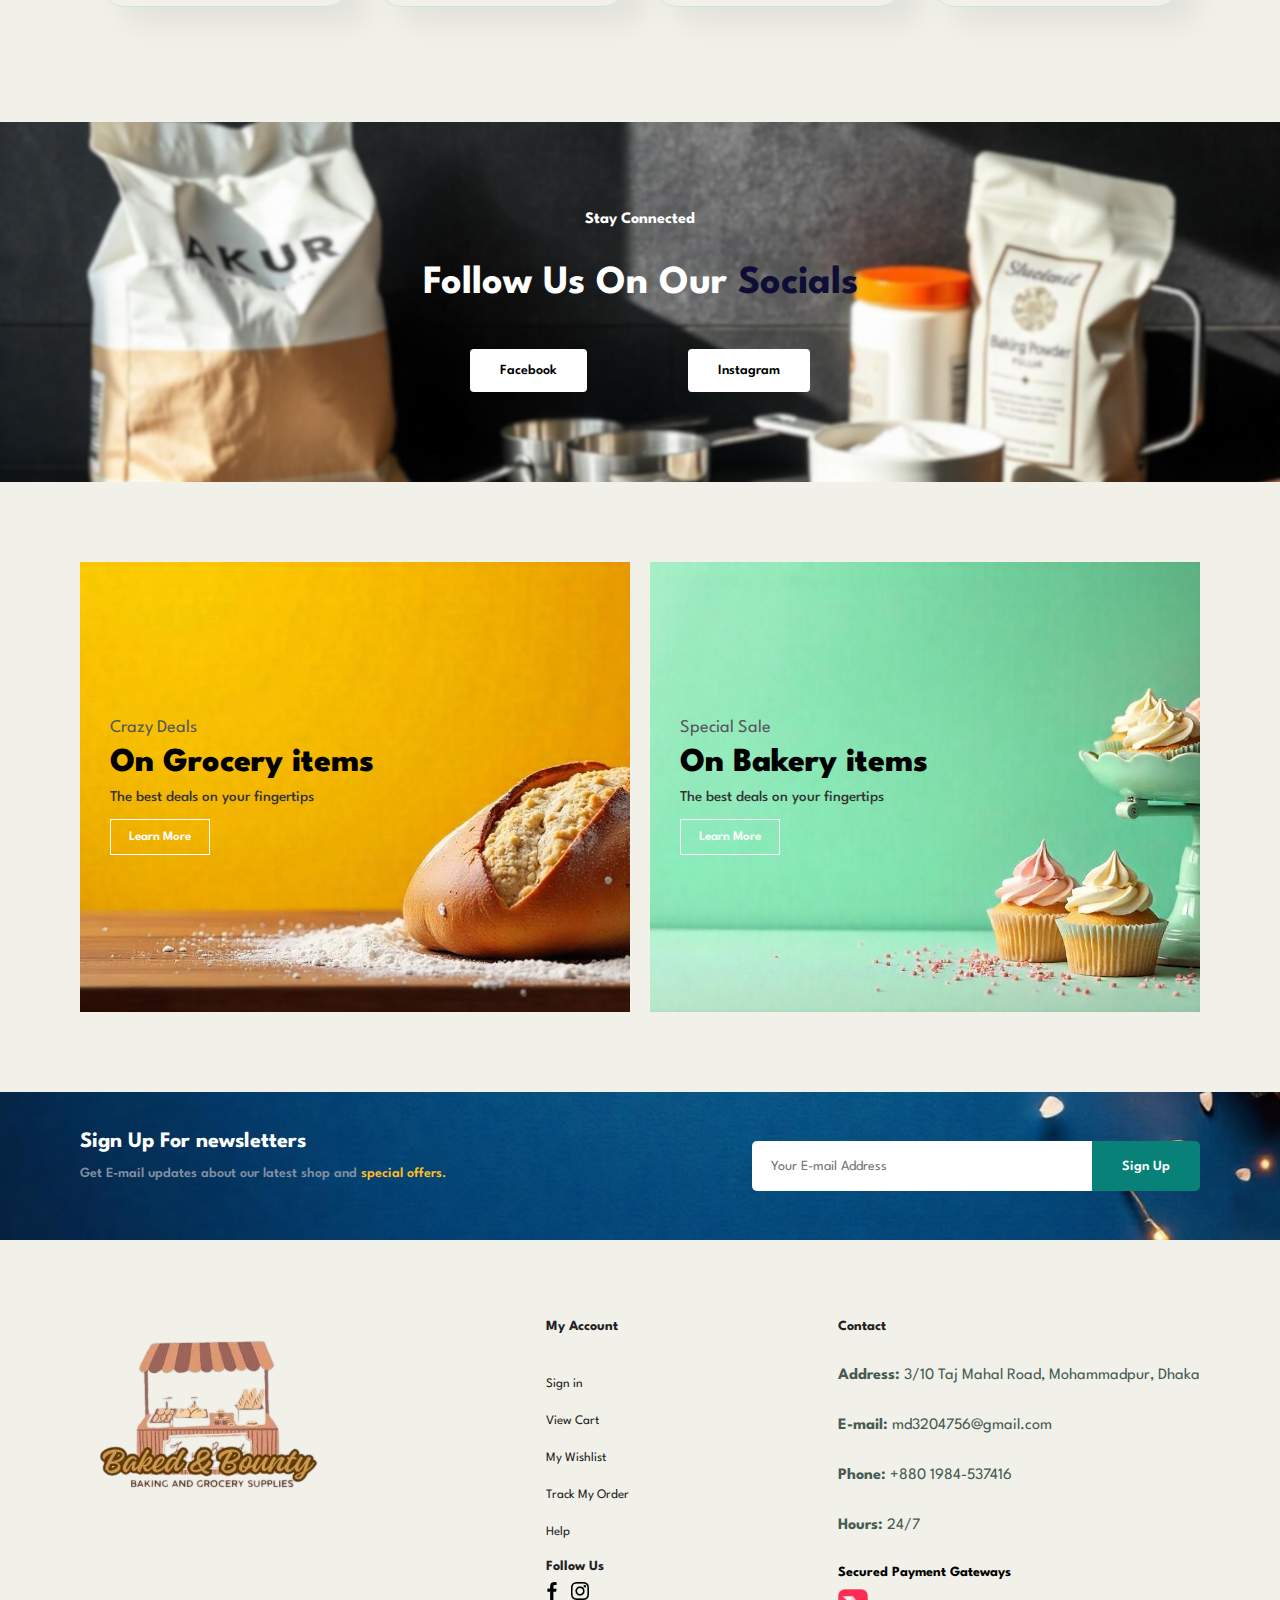
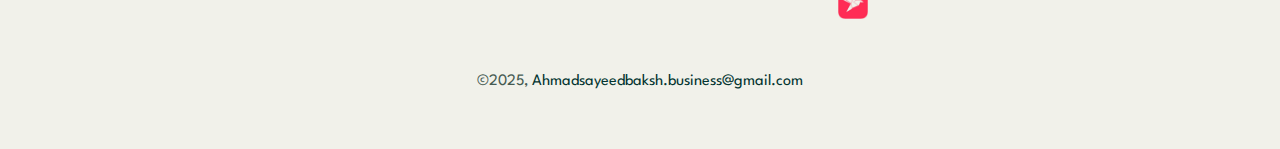
==== commit 4b94ac2f: "shop done,.homepage reworked" ====
--- a/Index.html
+++ b/Index.html
@@ -112,7 +112,7 @@
 
       <div class="product-container">
         <div class="product">
-          <img src="assets/Products/f8.png" alt="Product-1" />
+          <img class="pro-img" src="assets/Products/f8.png" alt="Product-1" />
 
           <div class="product-des">
             <span>Malaysian</span>
@@ -121,7 +121,10 @@
               <span class="star">&#9733;</span>
               <span class="star"><img src="[data-uri]"/></span>
             </div> -->
-            <h4>650৳</h4>
+            <div class="price">
+              <h4 class="original-price">650৳</h4>
+              <h4 class="discounted-price">650৳</h4>
+            </div>
           </div>
           <a href="#">
             <img
@@ -130,7 +133,7 @@
           /></a>
         </div>
         <div class="product">
-          <img src="assets/Products/f9.png" alt="Product-2" />
+          <img class="pro-img" src="assets/Products/f9.png" alt="Product-2" />
 
           <div class="product-des">
             <span>Beqa</span>
@@ -139,7 +142,10 @@
               <span class="star">&#9733;</span>
               <span class="star"><img src="[data-uri]"/></span>
             </div> -->
-            <h4>550৳</h4>
+            <div class="price">
+              <h4 class="original-price">650৳</h4>
+              <h4 class="discounted-price">650৳</h4>
+            </div>
           </div>
           <a href="#">
             <img
@@ -148,7 +154,7 @@
           /></a>
         </div>
         <div class="product">
-          <img src="assets/Products/f6.png" alt="Product-3" />
+          <img class="pro-img" src="assets/Products/f6.png" alt="Product-3" />
 
           <div class="product-des">
             <span>Baked & Bounty</span>
@@ -157,7 +163,10 @@
               <span class="star">&#9733;</span>
               <span class="star"><img src="[data-uri]"/></span>
             </div> -->
-            <h4>1,500৳</h4>
+            <div class="price">
+              <h4 class="original-price">650৳</h4>
+              <h4 class="discounted-price">650৳</h4>
+            </div>
           </div>
           <a href="#">
             <img
@@ -166,7 +175,7 @@
           /></a>
         </div>
         <div class="product">
-          <img src="assets/Products/f7.png" alt="Product-4" />
+          <img class="pro-img" src="assets/Products/f7.png" alt="Product-4" />
 
           <div class="product-des">
             <span>Baked & Bounty</span>
@@ -175,151 +184,10 @@
               <span class="star">&#9733;</span>
               <span class="star"><img src="[data-uri]"/></span>
             </div> -->
-            <h4>1,500৳</h4>
-          </div>
-          <a href="#">
-            <img
-              class="icon cart"
-              src="[data-uri]"
-          /></a>
-        </div>
-        <div class="product">
-          <img src="assets/Products/f10.jpg" alt="Product-5" />
-
-          <div class="product-des">
-            <span>Doking</span>
-            <h5>Boba Pearls</h5>
-            <!-- <div class="review-star">
-              <span class="star">&#9733;</span>
-              <span class="star"><img src="[data-uri]"/></span>
-            </div> -->
-            <h4>1,420৳</h4>
-          </div>
-          <a href="#">
-            <img
-              class="icon cart"
-              src="[data-uri]"
-          /></a>
-        </div>
-        <div class="product">
-          <img src="assets/Products/f11.png" alt="Product-6" />
-
-          <div class="product-des">
-            <span>Baked & Bounty</span>
-            <h5>Corn Syrup</h5>
-            <!-- <div class="review-star">
-              <span class="star">&#9733;</span>
-              <span class="star"><img src="[data-uri]"/></span>
-            </div> -->
-            <h4>200৳</h4>
-          </div>
-          <a href="#">
-            <img
-              class="icon cart"
-              src="[data-uri]"
-          /></a>
-        </div>
-        <div class="product">
-          <img src="assets/Products/f12.png" alt="Product-7" />
-
-          <div class="product-des">
-            <span>Thai Choice</span>
-            <h5>Pastes</h5>
-            <!-- <div class="review-star">
-              <span class="star">&#9733;</span>
-              <span class="star"><img src="[data-uri]"/></span>
-            </div> -->
-            <h4>200৳</h4>
-          </div>
-          <a href="#">
-            <img
-              class="icon cart"
-              src="[data-uri]"
-          /></a>
-        </div>
-        <div class="product">
-          <img src="assets/Products/f1.png" alt="Product-8" />
-
-          <div class="product-des">
-            <span>Masako</span>
-            <h5>Meat Seasoning</h5>
-            <!-- <div class="review-star">
-              <span class="star">&#9733;</span>
-              <span class="star"><img src="[data-uri]"/></span>
-            </div> -->
-            <h4>200৳</h4>
-          </div>
-          <a href="#">
-            <img
-              class="icon cart"
-              src="[data-uri]"
-          /></a>
-        </div>
-        <div class="product">
-          <img src="assets/Products/f2.png" alt="Product-9" />
-
-          <div class="product-des">
-            <span>Baked & Bounty</span>
-            <h5>Teriyaki Sauce</h5>
-            <!-- <div class="review-star">
-              <span class="star">&#9733;</span>
-              <span class="star"><img src="[data-uri]"/></span>
-            </div> -->
-            <h4>220৳</h4>
-          </div>
-          <a href="#">
-            <img
-              class="icon cart"
-              src="[data-uri]"
-          /></a>
-        </div>
-        <div class="product">
-          <img src="assets/Products/f3.png" alt="Product-10" />
-
-          <div class="product-des">
-            <span>Baked & Bounty</span>
-            <h5>Almond Milk</h5>
-            <!-- <div class="review-star">
-              <span class="star">&#9733;</span>
-              <span class="star"><img src="[data-uri]"/></span>
-            </div> -->
-            <h4>1,250৳</h4>
-          </div>
-          <a href="#">
-            <img
-              class="icon cart"
-              src="[data-uri]"
-          /></a>
-        </div>
-        <div class="product">
-          <img src="assets/Products/f4.png" alt="Product-11" />
-
-          <div class="product-des">
-            <span>Baked & Bounty</span>
-            <h5>Ramen Family Pack</h5>
-            <!-- <div class="review-star">
-              <span class="star">&#9733;</span>
-              <span class="star"><img src="[data-uri]"/></span>
-            </div> -->
-            <h4>850৳</h4>
-          </div>
-          <a href="#">
-            <img
-              class="icon cart"
-              src="[data-uri]"
-          /></a>
-        </div>
-        <div class="product">
-          <img src="assets/Products/f5.png" alt="Product-12" />
-
-          <div class="product-des">
-            <span>Herman</span>
-            <h5>Mayonnaise</h5>
-            <!-- <div class="review-star">
-              <span class="star">&#9733;</span>
-              <span class="star"><img src="[data-uri]"/></span>
-            </div> -->
-            <h4>420৳</h4>
+            <div class="price">
+              <h4 class="original-price">650৳</h4>
+              <h4 class="discounted-price">650৳</h4>
+            </div>
           </div>
           <a href="#">
             <img
@@ -411,7 +279,7 @@
       </div>
 
       <div class="copyright">
-        <p>&#169;2025, <span>Ahmadsayeedbaksh@gmail.com</span></p>
+        <p>&#169;2025, <span>Ahmadsayeedbaksh.business@gmail.com</span></p>
       </div>
     </footer>
 
--- a/home.css
+++ b/home.css
@@ -122,8 +122,12 @@
   box-shadow: 20px 20px 30px rgba(0, 0, 0, 0.08);
 }
 
-#product .product img {
-  width: 100%;
+#product .product .pro-img {
+  max-height: 200px;
+  min-height: 150px;
+  width: auto;
+  /* object-fit: cover;   */
+  overflow: hidden;
   border-radius: 20px;
 }
 
@@ -143,9 +147,19 @@
   color: #1a1a1a;
   font-size: 14px;
 }
+#product .product .product-des .price {
+  display: inline-flex;
+  align-items: center;
+  padding-top: 9px;
+}
+
+#product .product .product-des .original-price {
+  text-decoration: line-through;
+  color: gray;
+  margin-right: 5px;
+}
 
 #product .product .product-des h4 {
-  padding-top: 9px;
   font-size: 15px;
   font-weight: 700;
   color: #088178;
